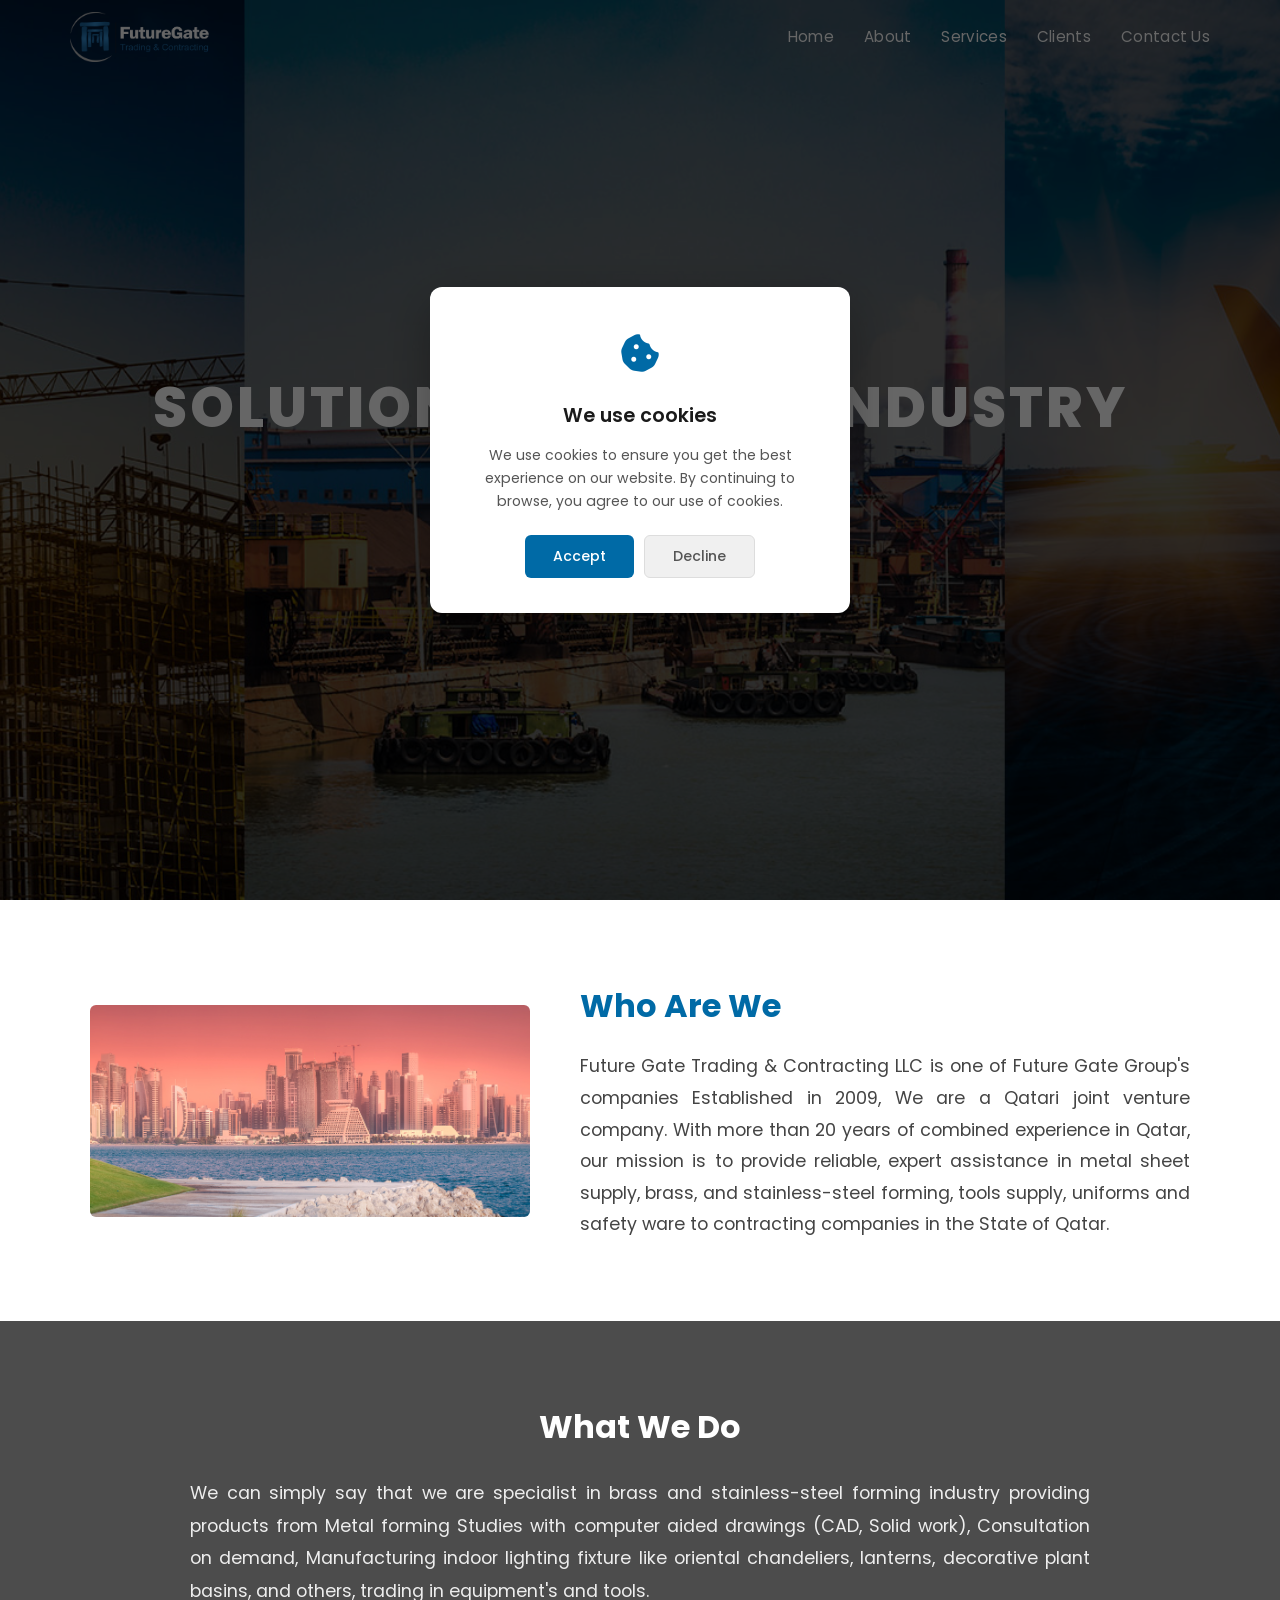
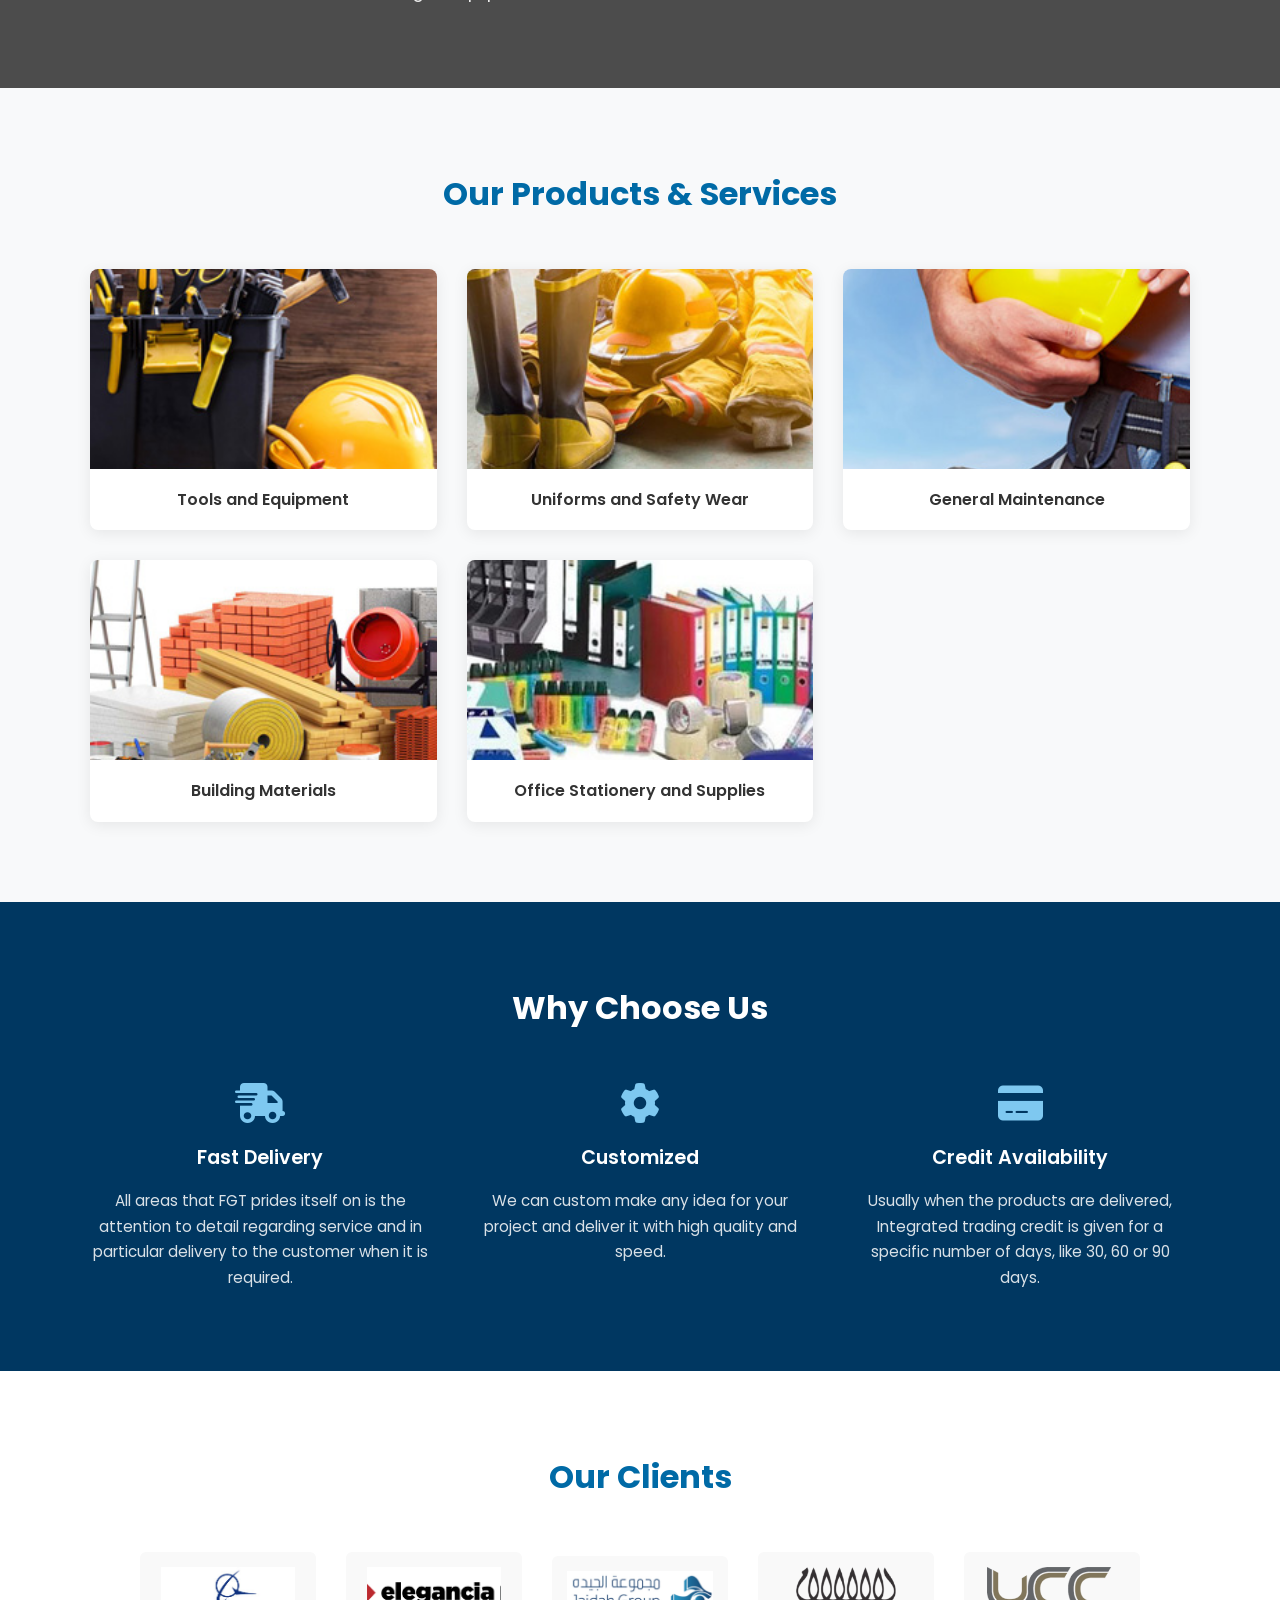
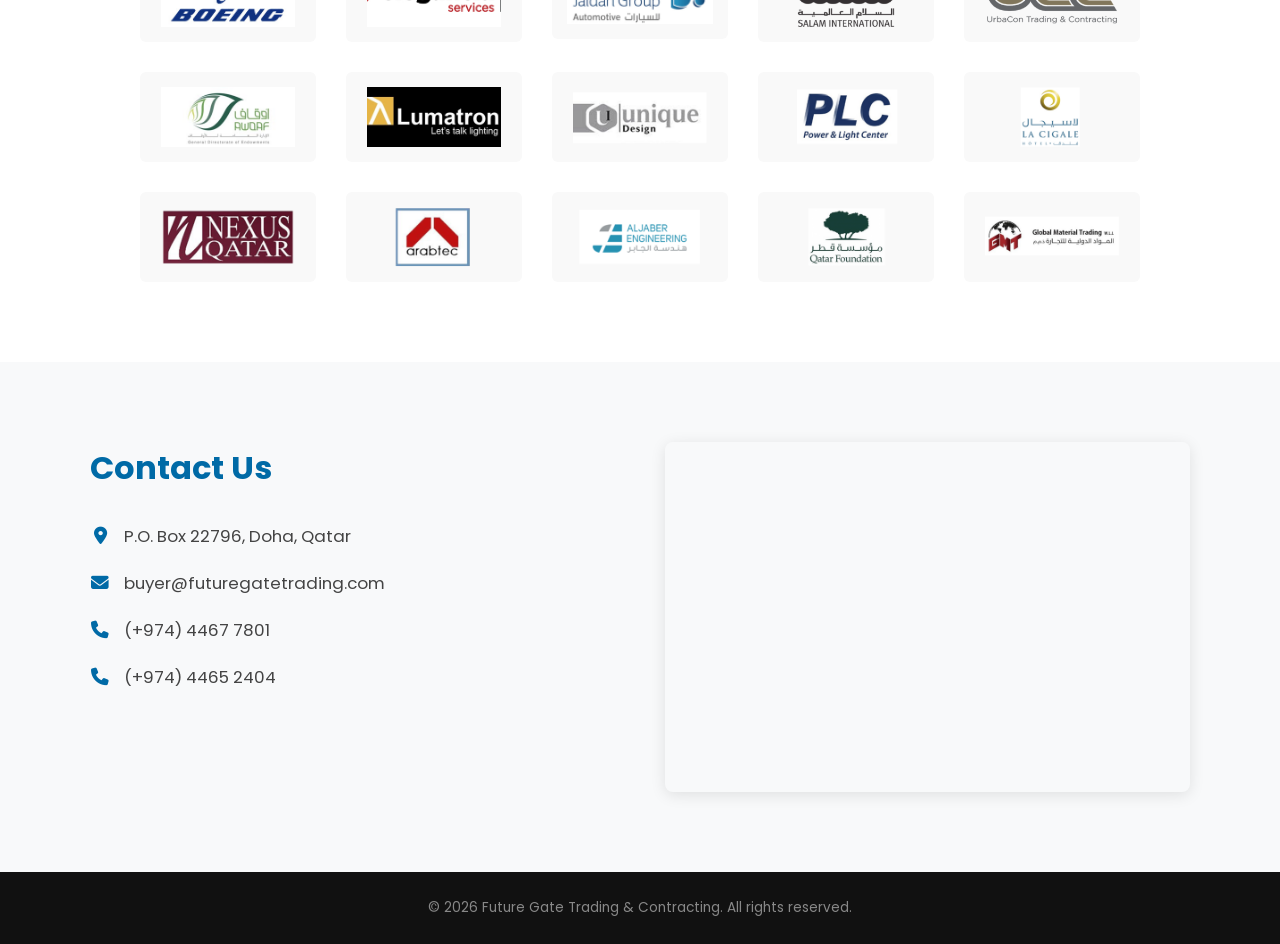
==== index.html @ c2679e34 "feat: Initial Future Gate Trading & Contracting website - Hero slider with 3 background images - Who" ====
<!DOCTYPE html>
<html lang="en">
<head>
    <meta charset="UTF-8">
    <meta name="viewport" content="width=device-width, initial-scale=1.0">
    <title>Future Gate Trading & Contracting - Solution for Every Industry</title>
    <meta name="description" content="Future Gate Trading & Contracting LLC - Metal sheet supply, brass and stainless-steel forming, tools, uniforms and safety equipment in Qatar.">
    <link rel="icon" type="image/png" href="images/FGT-2024-Vector-white.png">
    <link rel="preconnect" href="https://fonts.googleapis.com">
    <link rel="preconnect" href="https://fonts.gstatic.com" crossorigin>
    <link href="https://fonts.googleapis.com/css2?family=Poppins:wght@300;400;500;600;700;800&display=swap" rel="stylesheet">
    <link rel="stylesheet" href="https://cdnjs.cloudflare.com/ajax/libs/font-awesome/6.5.1/css/all.min.css">
    <link rel="stylesheet" href="styles.css">
</head>
<body>

    <!-- Navigation -->
    <nav class="navbar" id="navbar">
        <div class="nav-container">
            <a href="#" class="nav-logo">
                <img src="images/FGT-2024-Vector-white.png" alt="Future Gate Trading">
            </a>
            <button class="nav-toggle" id="navToggle" aria-label="Toggle navigation">
                <span></span>
                <span></span>
                <span></span>
            </button>
            <ul class="nav-menu" id="navMenu">
                <li><a href="#home">Home</a></li>
                <li><a href="#about">About</a></li>
                <li><a href="#services">Services</a></li>
                <li><a href="#clients">Clients</a></li>
                <li><a href="#contact">Contact Us</a></li>
            </ul>
        </div>
    </nav>

    <!-- Hero Slider -->
    <section class="hero" id="home">
        <div class="hero-slider">
            <div class="hero-slide active" style="background-image: url('images/1.jpg')"></div>
            <div class="hero-slide" style="background-image: url('images/2.jpg')"></div>
            <div class="hero-slide" style="background-image: url('images/3.jpg')"></div>
        </div>
        <div class="hero-overlay"></div>
        <div class="hero-content">
            <h1>SOLUTION FOR EVERY INDUSTRY</h1>
            <a href="#contact" class="hero-btn">Supplier Registration</a>
        </div>
    </section>

    <!-- Who Are We -->
    <section class="about" id="about">
        <div class="about-container">
            <div class="about-image">
                <img src="images/image-20.png" alt="Future Gate Trading">
            </div>
            <div class="about-text">
                <h2>Who Are We</h2>
                <p>Future Gate Trading &amp; Contracting LLC is one of Future Gate Group's companies Established in 2009, We are a Qatari joint venture company. With more than 20 years of combined experience in Qatar, our mission is to provide reliable, expert assistance in metal sheet supply, brass, and stainless-steel forming, tools supply, uniforms and safety ware to contracting companies in the State of Qatar.</p>
            </div>
        </div>
    </section>

    <!-- What We Do -->
    <section class="whatwedo">
        <div class="whatwedo-overlay"></div>
        <div class="whatwedo-content">
            <h2>What We Do</h2>
            <p>We can simply say that we are specialist in brass and stainless-steel forming industry providing products from Metal forming Studies with computer aided drawings (CAD, Solid work), Consultation on demand, Manufacturing indoor lighting fixture like oriental chandeliers, lanterns, decorative plant basins, and others, trading in equipment's and tools.</p>
        </div>
    </section>

    <!-- Services -->
    <section class="services" id="services">
        <h2 class="section-title">Our Products &amp; Services</h2>
        <div class="services-grid">
            <div class="service-card">
                <div class="service-img">
                    <img src="images/Construction-Tools.jpg" alt="Tools and Equipment">
                </div>
                <h3>Tools and Equipment</h3>
            </div>
            <div class="service-card">
                <div class="service-img">
                    <img src="images/uniforms-and-safety.jpg" alt="Uniforms and Safety Wear">
                </div>
                <h3>Uniforms and Safety Wear</h3>
            </div>
            <div class="service-card">
                <div class="service-img">
                    <img src="images/general-maintenance.jpg" alt="General Maintenance">
                </div>
                <h3>General Maintenance</h3>
            </div>
            <div class="service-card">
                <div class="service-img">
                    <img src="images/construction-materials.jpg" alt="Building Materials">
                </div>
                <h3>Building Materials</h3>
            </div>
            <div class="service-card">
                <div class="service-img">
                    <img src="images/office-stationery-items.jpg" alt="Office Stationery and Supplies">
                </div>
                <h3>Office Stationery and Supplies</h3>
            </div>
        </div>
    </section>

    <!-- Why Choose Us -->
    <section class="whychoose">
        <div class="whychoose-overlay"></div>
        <div class="whychoose-content">
            <h2>Why Choose Us</h2>
            <div class="whychoose-grid">
                <div class="whychoose-item">
                    <i class="fa-solid fa-truck-fast"></i>
                    <h3>Fast Delivery</h3>
                    <p>All areas that FGT prides itself on is the attention to detail regarding service and in particular delivery to the customer when it is required.</p>
                </div>
                <div class="whychoose-item">
                    <i class="fa-solid fa-gear"></i>
                    <h3>Customized</h3>
                    <p>We can custom make any idea for your project and deliver it with high quality and speed.</p>
                </div>
                <div class="whychoose-item">
                    <i class="fa-solid fa-credit-card"></i>
                    <h3>Credit Availability</h3>
                    <p>Usually when the products are delivered, Integrated trading credit is given for a specific number of days, like 30, 60 or 90 days.</p>
                </div>
            </div>
        </div>
    </section>

    <!-- Clients -->
    <section class="clients" id="clients">
        <h2 class="section-title">Our Clients</h2>
        <div class="clients-grid">
            <div class="client-logo"><img src="images/boeinglogof.jpg" alt="Boeing"></div>
            <div class="client-logo"><img src="images/image-16.png" alt="Client"></div>
            <div class="client-logo"><img src="images/image-17-300x110.png" alt="Client"></div>
            <div class="client-logo"><img src="images/image-19-e1666689209390.png" alt="Client"></div>
            <div class="client-logo"><img src="images/image-15-e1666689225768.png" alt="Client"></div>
            <div class="client-logo"><img src="images/awqaflogo.jpg" alt="Awqaf"></div>
            <div class="client-logo"><img src="images/lumatronlogo.jpg" alt="Lumatron"></div>
            <div class="client-logo"><img src="images/uniquelogo.png" alt="Unique"></div>
            <div class="client-logo"><img src="images/plclogo.png" alt="PLC"></div>
            <div class="client-logo"><img src="images/lacigallelogo.png" alt="La Cigalle"></div>
            <div class="client-logo"><img src="images/nexuslogo.png" alt="Nexus"></div>
            <div class="client-logo"><img src="images/arabteclogo.png" alt="Arabtec"></div>
            <div class="client-logo"><img src="images/aljaberlogo.png" alt="AlJaber"></div>
            <div class="client-logo"><img src="images/qflogo.png" alt="Qatar Foundation"></div>
            <div class="client-logo"><img src="images/globallogo.png" alt="Global"></div>
        </div>
    </section>

    <!-- Contact -->
    <section class="contact" id="contact">
        <div class="contact-container">
            <div class="contact-info">
                <h2>Contact Us</h2>
                <div class="contact-item">
                    <i class="fa-solid fa-location-dot"></i>
                    <p>P.O. Box 22796, Doha, Qatar</p>
                </div>
                <div class="contact-item">
                    <i class="fa-solid fa-envelope"></i>
                    <p>buyer@futuregatetrading.com</p>
                </div>
                <div class="contact-item">
                    <i class="fa-solid fa-phone"></i>
                    <p>(+974) 4467 7801</p>
                </div>
                <div class="contact-item">
                    <i class="fa-solid fa-phone"></i>
                    <p>(+974) 4465 2404</p>
                </div>
            </div>
            <div class="contact-map">
                <iframe src="https://www.google.com/maps/embed?pb=!1m18!1m12!1m3!1d3606.5!2d51.43!3d25.29!2m3!1f0!2f0!3f0!3m2!1i1024!2i768!4f13.1!3m3!1m2!1s0x0%3A0x0!2zMjXCsDE3JzI0LjAiTiA1McKwMjUnNDguMCJF!5e0!3m2!1sen!2sqa!4v1" width="100%" height="350" style="border:0;" allowfullscreen="" loading="lazy" referrerpolicy="no-referrer-when-downgrade"></iframe>
            </div>
        </div>
    </section>

    <!-- Footer -->
    <footer class="footer">
        <p>&copy; 2026 Future Gate Trading &amp; Contracting. All rights reserved.</p>
    </footer>

    <!-- Cookie Popup -->
    <div class="cookie-overlay" id="cookieOverlay">
        <div class="cookie-popup">
            <div class="cookie-icon"><i class="fa-solid fa-cookie-bite"></i></div>
            <h3>We use cookies</h3>
            <p>We use cookies to ensure you get the best experience on our website. By continuing to browse, you agree to our use of cookies.</p>
            <div class="cookie-buttons">
                <button class="cookie-btn accept" id="cookieAccept">Accept</button>
                <button class="cookie-btn decline" id="cookieDecline">Decline</button>
            </div>
        </div>
    </div>

    <script src="script.js"></script>
</body>
</html>
---- styles.css ----
/* =============================================
   Future Gate Trading - Stylesheet
   ============================================= */

*,
*::before,
*::after {
    margin: 0;
    padding: 0;
    box-sizing: border-box;
}

html {
    scroll-behavior: smooth;
}

body {
    font-family: 'Poppins', sans-serif;
    color: #333;
    line-height: 1.6;
    background: #fff;
}

a {
    text-decoration: none;
    color: inherit;
}

img {
    max-width: 100%;
    height: auto;
    display: block;
}

/* =============================================
   Navigation
   ============================================= */
.navbar {
    position: fixed;
    top: 0;
    left: 0;
    width: 100%;
    z-index: 1000;
    background: transparent;
    transition: background 0.3s ease, box-shadow 0.3s ease;
}

.navbar.scrolled {
    background: rgba(0, 50, 90, 0.95);
    box-shadow: 0 2px 15px rgba(0, 0, 0, 0.3);
}

.nav-container {
    max-width: 1200px;
    margin: 0 auto;
    padding: 12px 30px;
    display: flex;
    align-items: center;
    justify-content: space-between;
}

.nav-logo img {
    height: 50px;
    width: auto;
}

.nav-menu {
    display: flex;
    list-style: none;
    gap: 30px;
}

.nav-menu a {
    color: #fff;
    font-weight: 400;
    font-size: 0.95rem;
    letter-spacing: 0.3px;
    transition: color 0.3s;
}

.nav-menu a:hover {
    color: #7ec8f0;
}

.nav-toggle {
    display: none;
    flex-direction: column;
    gap: 5px;
    background: none;
    border: none;
    cursor: pointer;
    padding: 5px;
}

.nav-toggle span {
    width: 25px;
    height: 2px;
    background: #fff;
    transition: all 0.3s;
}

/* =============================================
   Hero Slider
   ============================================= */
.hero {
    position: relative;
    height: 100vh;
    display: flex;
    align-items: center;
    justify-content: center;
    overflow: hidden;
}

.hero-slider {
    position: absolute;
    inset: 0;
    z-index: 0;
}

.hero-slide {
    position: absolute;
    inset: 0;
    background-size: cover;
    background-position: center;
    opacity: 0;
    transition: opacity 1s ease-in-out;
}

.hero-slide.active {
    opacity: 1;
}

.hero-overlay {
    position: absolute;
    inset: 0;
    background: rgba(0, 0, 0, 0.55);
    z-index: 1;
}

.hero-content {
    position: relative;
    z-index: 2;
    text-align: center;
}

.hero-content h1 {
    color: #fff;
    font-size: 3.5rem;
    font-weight: 800;
    letter-spacing: 3px;
    margin-bottom: 30px;
    text-transform: uppercase;
}

.hero-btn {
    display: inline-block;
    padding: 14px 40px;
    background: #006AA6;
    color: #fff;
    font-size: 1rem;
    font-weight: 500;
    border-radius: 4px;
    letter-spacing: 0.5px;
    transition: background 0.3s;
}

.hero-btn:hover {
    background: #005080;
}

/* =============================================
   About / Who Are We
   ============================================= */
.about {
    padding: 80px 30px;
    background: #fff;
}

.about-container {
    max-width: 1100px;
    margin: 0 auto;
    display: flex;
    align-items: center;
    gap: 50px;
}

.about-image {
    flex: 0 0 40%;
    max-width: 40%;
}

.about-image img {
    width: 100%;
    border-radius: 6px;
}

.about-text {
    flex: 1;
}

.about-text h2 {
    font-size: 2rem;
    font-weight: 700;
    color: #006AA6;
    margin-bottom: 20px;
}

.about-text p {
    font-size: 1.1rem;
    color: #444;
    line-height: 1.8;
    text-align: justify;
}

/* =============================================
   What We Do
   ============================================= */
.whatwedo {
    position: relative;
    padding: 80px 30px;
    background: url('images/cropped-1-1024x301.jpg') center center / cover no-repeat fixed;
}

.whatwedo-overlay {
    position: absolute;
    inset: 0;
    background: rgba(0, 0, 0, 0.7);
}

.whatwedo-content {
    position: relative;
    z-index: 2;
    max-width: 900px;
    margin: 0 auto;
    text-align: center;
}

.whatwedo-content h2 {
    color: #fff;
    font-size: 2rem;
    font-weight: 700;
    margin-bottom: 25px;
}

.whatwedo-content p {
    color: rgba(255, 255, 255, 0.9);
    font-size: 1.1rem;
    line-height: 1.85;
    text-align: justify;
}

/* =============================================
   Services
   ============================================= */
.services {
    padding: 80px 30px;
    background: #f8f9fa;
}

.section-title {
    text-align: center;
    font-size: 2rem;
    font-weight: 700;
    color: #006AA6;
    margin-bottom: 50px;
}

.services-grid {
    max-width: 1100px;
    margin: 0 auto;
    display: grid;
    grid-template-columns: repeat(3, 1fr);
    gap: 30px;
}

.service-card {
    background: #fff;
    border-radius: 8px;
    overflow: hidden;
    box-shadow: 0 3px 15px rgba(0, 0, 0, 0.08);
    transition: transform 0.3s, box-shadow 0.3s;
}

.service-card:hover {
    transform: translateY(-5px);
    box-shadow: 0 8px 30px rgba(0, 0, 0, 0.15);
}

.service-img {
    height: 200px;
    overflow: hidden;
}

.service-img img {
    width: 100%;
    height: 100%;
    object-fit: cover;
    transition: transform 0.4s;
}

.service-card:hover .service-img img {
    transform: scale(1.05);
}

.service-card h3 {
    padding: 18px 20px;
    font-size: 1rem;
    font-weight: 600;
    color: #333;
    text-align: center;
}

/* Last 2 cards centered */
.services-grid .service-card:nth-child(4) {
    grid-column: 1 / 2;
    justify-self: end;
    width: 100%;
}

.services-grid .service-card:nth-child(5) {
    grid-column: 2 / 3;
    width: 100%;
}

/* =============================================
   Why Choose Us
   ============================================= */
.whychoose {
    position: relative;
    padding: 80px 30px;
    background: #006AA6;
}

.whychoose-overlay {
    position: absolute;
    inset: 0;
    background: rgba(0, 50, 90, 0.9);
}

.whychoose-content {
    position: relative;
    z-index: 2;
    max-width: 1100px;
    margin: 0 auto;
}

.whychoose-content h2 {
    text-align: center;
    color: #fff;
    font-size: 2rem;
    font-weight: 700;
    margin-bottom: 50px;
}

.whychoose-grid {
    display: grid;
    grid-template-columns: repeat(3, 1fr);
    gap: 40px;
}

.whychoose-item {
    text-align: center;
    color: #fff;
}

.whychoose-item i {
    font-size: 2.5rem;
    margin-bottom: 20px;
    color: #7ec8f0;
}

.whychoose-item h3 {
    font-size: 1.2rem;
    font-weight: 600;
    margin-bottom: 14px;
}

.whychoose-item p {
    font-size: 0.95rem;
    color: rgba(255, 255, 255, 0.85);
    line-height: 1.7;
}

/* =============================================
   Clients
   ============================================= */
.clients {
    padding: 80px 30px;
    background: #fff;
}

.clients-grid {
    max-width: 1000px;
    margin: 0 auto;
    display: grid;
    grid-template-columns: repeat(5, 1fr);
    gap: 30px;
    align-items: center;
}

.client-logo {
    display: flex;
    align-items: center;
    justify-content: center;
    padding: 15px;
    background: #f9f9f9;
    border-radius: 6px;
    transition: box-shadow 0.3s;
}

.client-logo:hover {
    box-shadow: 0 3px 15px rgba(0, 0, 0, 0.1);
}

.client-logo img {
    max-height: 60px;
    width: auto;
    object-fit: contain;
    filter: grayscale(30%);
    transition: filter 0.3s;
}

.client-logo:hover img {
    filter: grayscale(0%);
}

/* =============================================
   Contact
   ============================================= */
.contact {
    padding: 80px 30px;
    background: #f8f9fa;
}

.contact-container {
    max-width: 1100px;
    margin: 0 auto;
    display: grid;
    grid-template-columns: 1fr 1fr;
    gap: 50px;
    align-items: start;
}

.contact-info h2 {
    font-size: 2rem;
    font-weight: 700;
    color: #006AA6;
    margin-bottom: 30px;
}

.contact-item {
    display: flex;
    align-items: flex-start;
    gap: 14px;
    margin-bottom: 20px;
}

.contact-item i {
    color: #006AA6;
    font-size: 1.1rem;
    margin-top: 4px;
    width: 20px;
    text-align: center;
}

.contact-item p {
    font-size: 1.05rem;
    color: #444;
}

.contact-map {
    border-radius: 8px;
    overflow: hidden;
    box-shadow: 0 3px 15px rgba(0, 0, 0, 0.1);
}

.contact-map iframe {
    display: block;
}

/* =============================================
   Footer
   ============================================= */
.footer {
    background: #111;
    padding: 25px 30px;
    text-align: center;
}

.footer p {
    color: #888;
    font-size: 0.85rem;
}

/* =============================================
   Cookie Popup
   ============================================= */
.cookie-overlay {
    position: fixed;
    inset: 0;
    background: rgba(0, 0, 0, 0.6);
    z-index: 9999;
    display: flex;
    align-items: center;
    justify-content: center;
    padding: 20px;
}

.cookie-popup {
    background: #fff;
    border-radius: 12px;
    padding: 35px 30px;
    max-width: 420px;
    width: 100%;
    text-align: center;
    box-shadow: 0 15px 50px rgba(0, 0, 0, 0.3);
}

.cookie-icon {
    font-size: 2.5rem;
    color: #006AA6;
    margin-bottom: 15px;
}

.cookie-popup h3 {
    font-size: 1.2rem;
    font-weight: 600;
    color: #1a1a1a;
    margin-bottom: 12px;
}

.cookie-popup p {
    font-size: 0.88rem;
    color: #555;
    line-height: 1.65;
    margin-bottom: 22px;
}

.cookie-buttons {
    display: flex;
    gap: 10px;
    justify-content: center;
}

.cookie-btn {
    padding: 10px 28px;
    border: none;
    border-radius: 6px;
    font-family: 'Poppins', sans-serif;
    font-size: 0.88rem;
    font-weight: 500;
    cursor: pointer;
    transition: background 0.3s;
}

.cookie-btn.accept {
    background: #006AA6;
    color: #fff;
}

.cookie-btn.accept:hover {
    background: #005080;
}

.cookie-btn.decline {
    background: #f0f0f0;
    color: #555;
    border: 1px solid #ddd;
}

.cookie-btn.decline:hover {
    background: #e0e0e0;
}

/* =============================================
   Animations
   ============================================= */
@keyframes fadeInUp {
    from { opacity: 0; transform: translateY(30px); }
    to { opacity: 1; transform: translateY(0); }
}

.hero-content h1,
.hero-content .hero-btn {
    animation: fadeInUp 1s ease;
}

/* =============================================
   Responsive
   ============================================= */
@media (max-width: 1024px) {
    .services-grid {
        grid-template-columns: repeat(2, 1fr);
    }

    .services-grid .service-card:nth-child(4),
    .services-grid .service-card:nth-child(5) {
        grid-column: auto;
        justify-self: auto;
    }

    .clients-grid {
        grid-template-columns: repeat(4, 1fr);
    }
}

@media (max-width: 768px) {
    .nav-toggle {
        display: flex;
    }

    .nav-menu {
        display: none;
        position: absolute;
        top: 100%;
        left: 0;
        width: 100%;
        flex-direction: column;
        background: rgba(0, 50, 90, 0.95);
        padding: 20px 30px;
        gap: 12px;
    }

    .nav-menu.active {
        display: flex;
    }

    .hero-content h1 {
        font-size: 2rem;
    }

    .about-container {
        flex-direction: column;
    }

    .about-image {
        flex: none;
        max-width: 80%;
        margin: 0 auto;
    }

    .services-grid {
        grid-template-columns: 1fr;
    }

    .whychoose-grid {
        grid-template-columns: 1fr;
        gap: 30px;
    }

    .clients-grid {
        grid-template-columns: repeat(3, 1fr);
        gap: 20px;
    }

    .contact-container {
        grid-template-columns: 1fr;
    }
}

@media (max-width: 480px) {
    .hero-content h1 {
        font-size: 1.5rem;
        letter-spacing: 1px;
    }

    .clients-grid {
        grid-template-columns: repeat(2, 1fr);
    }
}
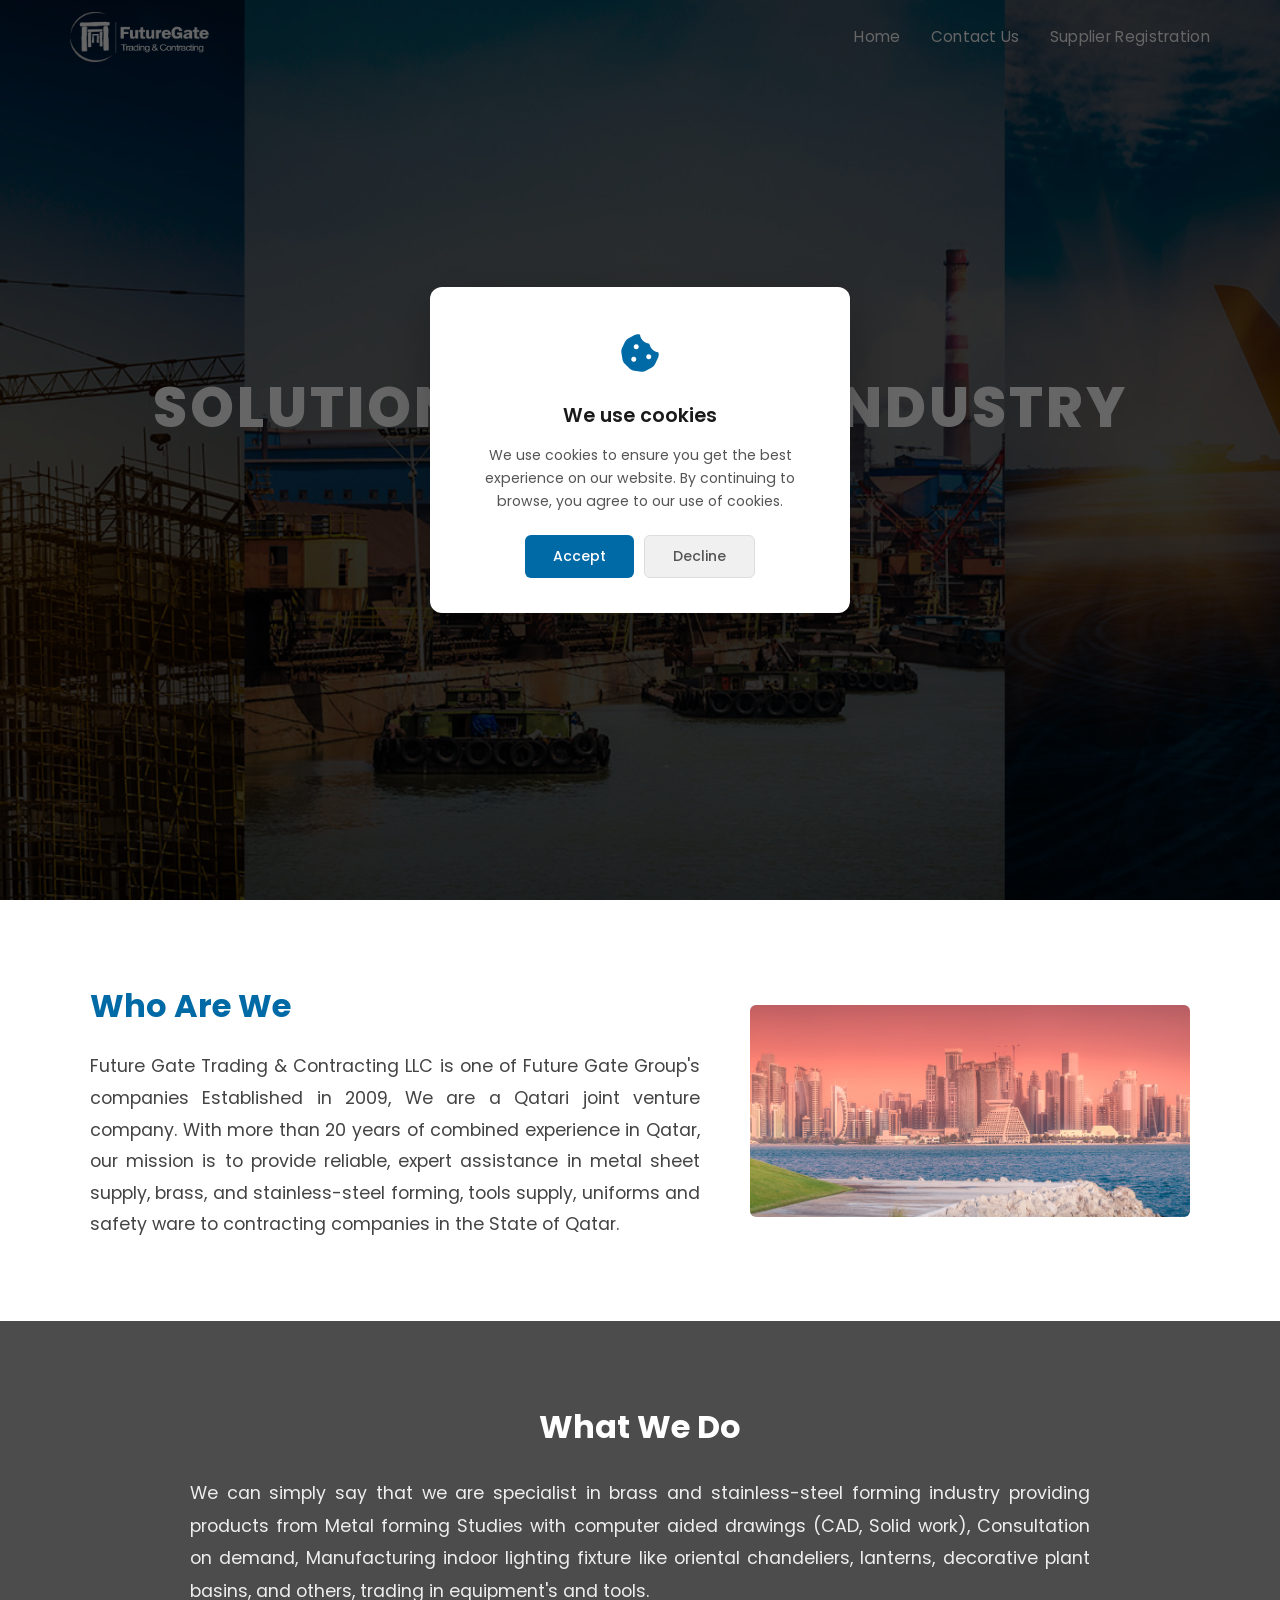
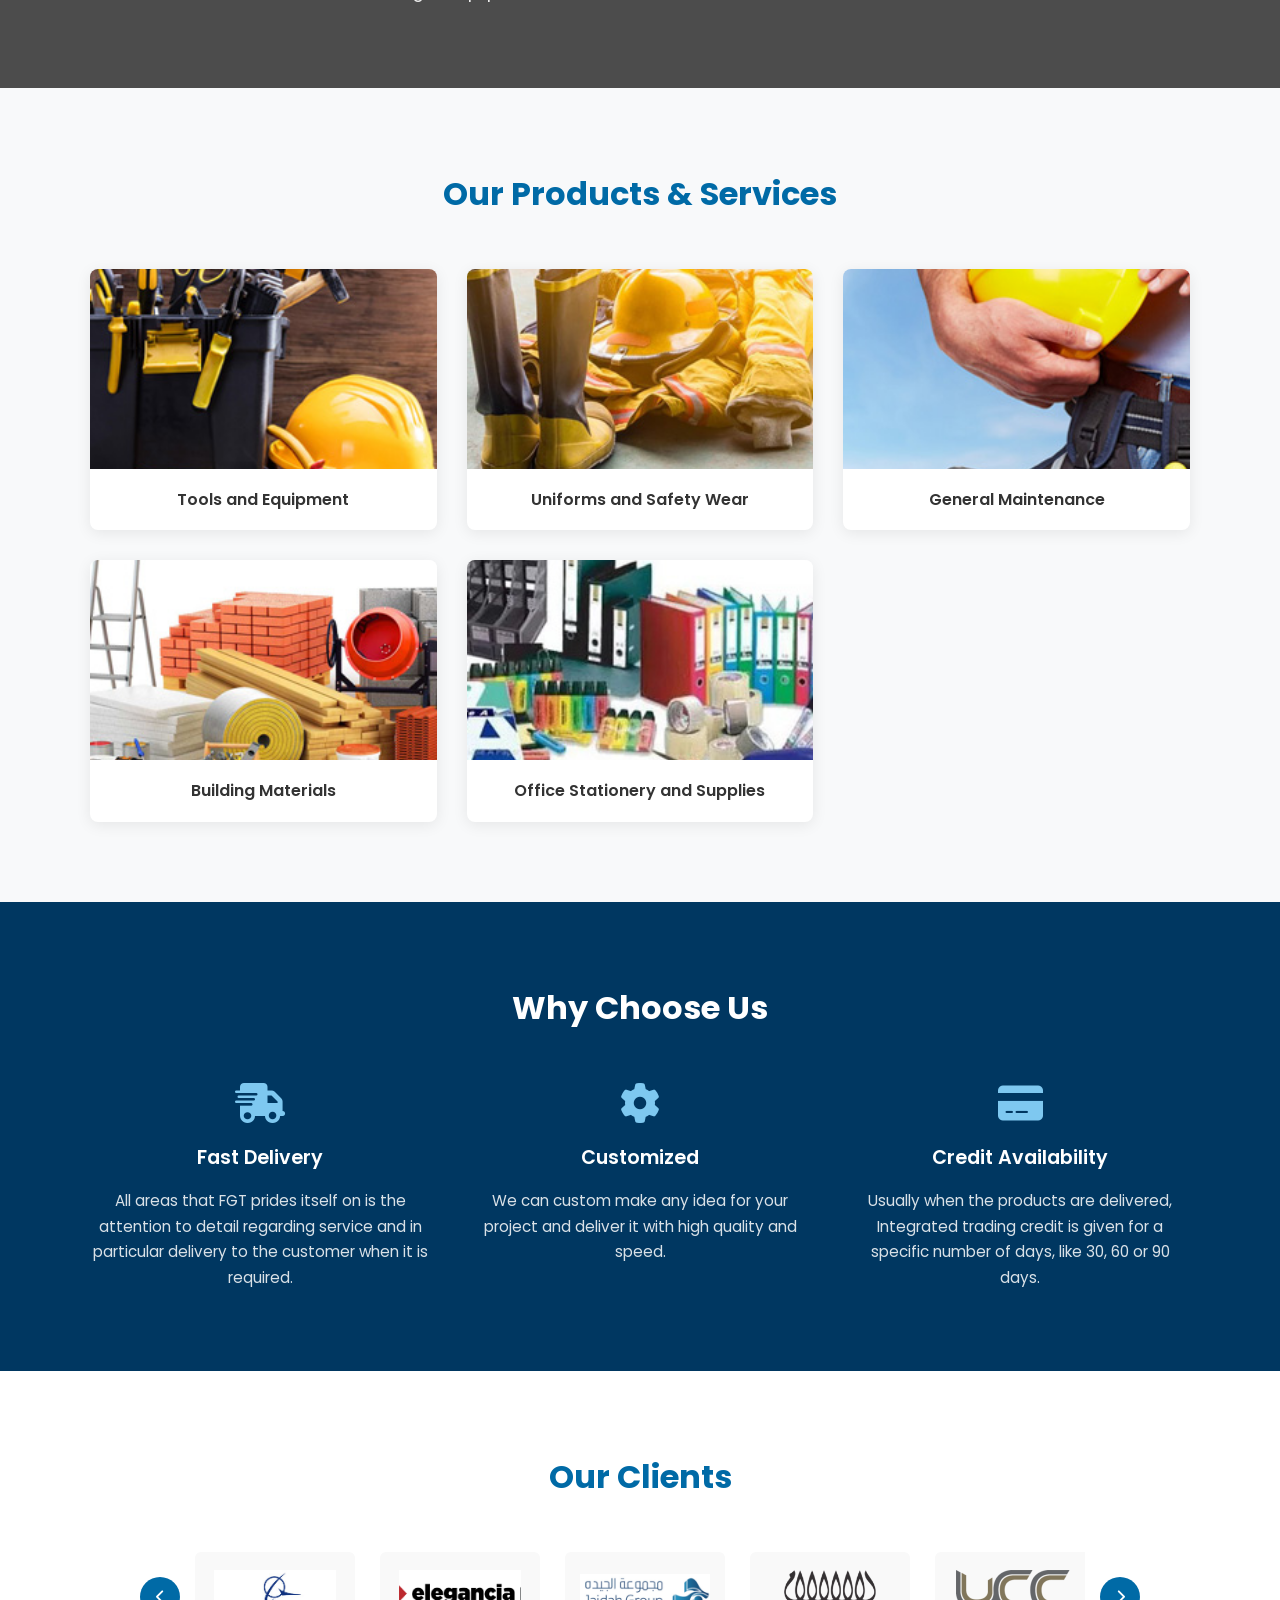
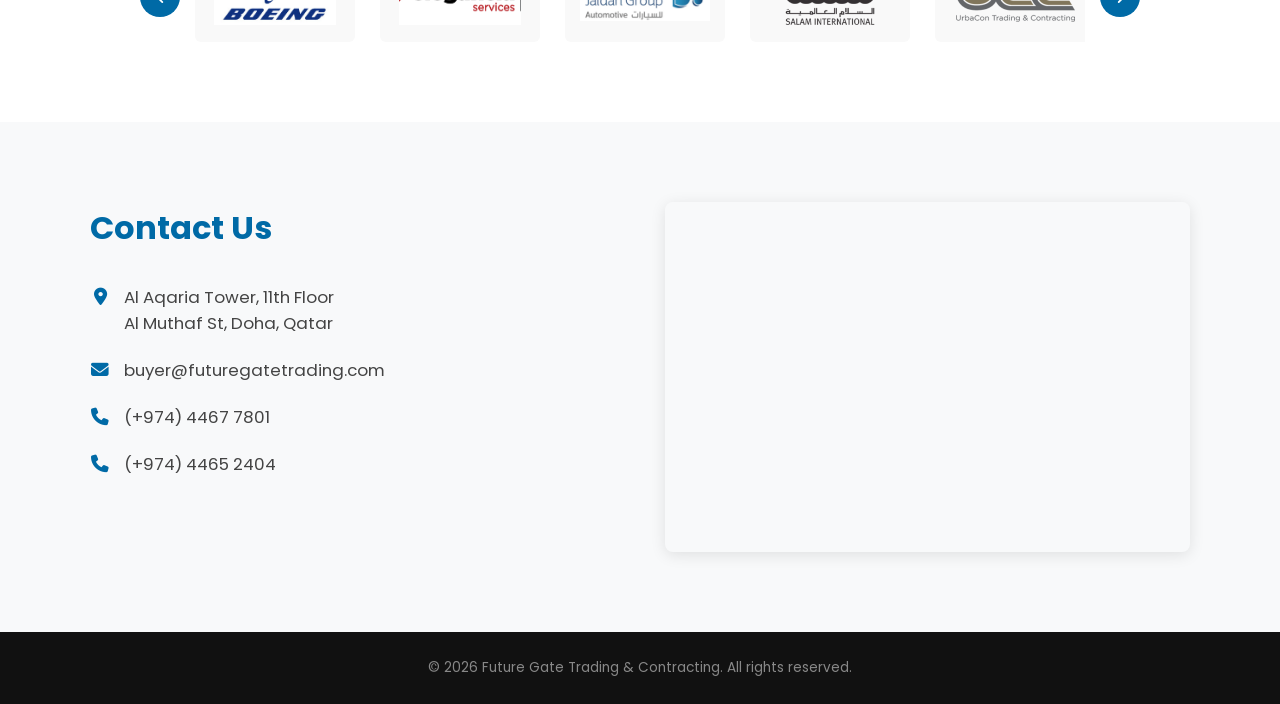
==== commit 921043ca: "feat: Add supplier registration form and fix layout - Multi-step supplier registration form (6 pages" ====
--- a/index.html
+++ b/index.html
@@ -27,10 +27,8 @@
             </button>
             <ul class="nav-menu" id="navMenu">
                 <li><a href="#home">Home</a></li>
-                <li><a href="#about">About</a></li>
-                <li><a href="#services">Services</a></li>
-                <li><a href="#clients">Clients</a></li>
                 <li><a href="#contact">Contact Us</a></li>
+                <li><a href="supplier-registration-form.html">Supplier Registration</a></li>
             </ul>
         </div>
     </nav>
@@ -45,19 +43,19 @@
         <div class="hero-overlay"></div>
         <div class="hero-content">
             <h1>SOLUTION FOR EVERY INDUSTRY</h1>
-            <a href="#contact" class="hero-btn">Supplier Registration</a>
+            <a href="supplier-registration-form.html" class="hero-btn">Supplier Registration</a>
         </div>
     </section>
 
     <!-- Who Are We -->
     <section class="about" id="about">
         <div class="about-container">
-            <div class="about-image">
-                <img src="images/image-20.png" alt="Future Gate Trading">
-            </div>
             <div class="about-text">
                 <h2>Who Are We</h2>
                 <p>Future Gate Trading &amp; Contracting LLC is one of Future Gate Group's companies Established in 2009, We are a Qatari joint venture company. With more than 20 years of combined experience in Qatar, our mission is to provide reliable, expert assistance in metal sheet supply, brass, and stainless-steel forming, tools supply, uniforms and safety ware to contracting companies in the State of Qatar.</p>
+            </div>
+            <div class="about-image">
+                <img src="images/image-20.png" alt="Future Gate Trading">
             </div>
         </div>
     </section>
@@ -136,22 +134,28 @@
     <!-- Clients -->
     <section class="clients" id="clients">
         <h2 class="section-title">Our Clients</h2>
-        <div class="clients-grid">
-            <div class="client-logo"><img src="images/boeinglogof.jpg" alt="Boeing"></div>
-            <div class="client-logo"><img src="images/image-16.png" alt="Client"></div>
-            <div class="client-logo"><img src="images/image-17-300x110.png" alt="Client"></div>
-            <div class="client-logo"><img src="images/image-19-e1666689209390.png" alt="Client"></div>
-            <div class="client-logo"><img src="images/image-15-e1666689225768.png" alt="Client"></div>
-            <div class="client-logo"><img src="images/awqaflogo.jpg" alt="Awqaf"></div>
-            <div class="client-logo"><img src="images/lumatronlogo.jpg" alt="Lumatron"></div>
-            <div class="client-logo"><img src="images/uniquelogo.png" alt="Unique"></div>
-            <div class="client-logo"><img src="images/plclogo.png" alt="PLC"></div>
-            <div class="client-logo"><img src="images/lacigallelogo.png" alt="La Cigalle"></div>
-            <div class="client-logo"><img src="images/nexuslogo.png" alt="Nexus"></div>
-            <div class="client-logo"><img src="images/arabteclogo.png" alt="Arabtec"></div>
-            <div class="client-logo"><img src="images/aljaberlogo.png" alt="AlJaber"></div>
-            <div class="client-logo"><img src="images/qflogo.png" alt="Qatar Foundation"></div>
-            <div class="client-logo"><img src="images/globallogo.png" alt="Global"></div>
+        <div class="clients-slider-wrapper">
+            <button class="clients-arrow clients-prev" aria-label="Previous"><i class="fa-solid fa-chevron-left"></i></button>
+            <div class="clients-slider" id="clientsSlider">
+                <div class="clients-track" id="clientsTrack">
+                    <div class="client-logo"><img src="images/boeinglogof.jpg" alt="Boeing"></div>
+                    <div class="client-logo"><img src="images/image-16.png" alt="Client"></div>
+                    <div class="client-logo"><img src="images/image-17-300x110.png" alt="Client"></div>
+                    <div class="client-logo"><img src="images/image-19-e1666689209390.png" alt="Client"></div>
+                    <div class="client-logo"><img src="images/image-15-e1666689225768.png" alt="Client"></div>
+                    <div class="client-logo"><img src="images/awqaflogo.jpg" alt="Awqaf"></div>
+                    <div class="client-logo"><img src="images/lumatronlogo.jpg" alt="Lumatron"></div>
+                    <div class="client-logo"><img src="images/uniquelogo.png" alt="Unique"></div>
+                    <div class="client-logo"><img src="images/plclogo.png" alt="PLC"></div>
+                    <div class="client-logo"><img src="images/lacigallelogo.png" alt="La Cigalle"></div>
+                    <div class="client-logo"><img src="images/nexuslogo.png" alt="Nexus"></div>
+                    <div class="client-logo"><img src="images/arabteclogo.png" alt="Arabtec"></div>
+                    <div class="client-logo"><img src="images/aljaberlogo.png" alt="AlJaber"></div>
+                    <div class="client-logo"><img src="images/qflogo.png" alt="Qatar Foundation"></div>
+                    <div class="client-logo"><img src="images/globallogo.png" alt="Global"></div>
+                </div>
+            </div>
+            <button class="clients-arrow clients-next" aria-label="Next"><i class="fa-solid fa-chevron-right"></i></button>
         </div>
     </section>
 
@@ -162,7 +166,7 @@
                 <h2>Contact Us</h2>
                 <div class="contact-item">
                     <i class="fa-solid fa-location-dot"></i>
-                    <p>P.O. Box 22796, Doha, Qatar</p>
+                    <p>Al Aqaria Tower, 11th Floor<br>Al Muthaf St, Doha, Qatar</p>
                 </div>
                 <div class="contact-item">
                     <i class="fa-solid fa-envelope"></i>
--- a/styles.css
+++ b/styles.css
@@ -389,31 +389,40 @@
     background: #fff;
 }
 
-.clients-grid {
+.clients-slider-wrapper {
     max-width: 1000px;
     margin: 0 auto;
-    display: grid;
-    grid-template-columns: repeat(5, 1fr);
-    gap: 30px;
+    position: relative;
+    display: flex;
     align-items: center;
+    gap: 15px;
+}
+
+.clients-slider {
+    overflow: hidden;
+    flex: 1;
+}
+
+.clients-track {
+    display: flex;
+    gap: 25px;
+    transition: transform 0.5s ease;
 }
 
 .client-logo {
+    flex: 0 0 160px;
     display: flex;
     align-items: center;
     justify-content: center;
     padding: 15px;
     background: #f9f9f9;
     border-radius: 6px;
-    transition: box-shadow 0.3s;
-}
-
-.client-logo:hover {
-    box-shadow: 0 3px 15px rgba(0, 0, 0, 0.1);
+    height: 90px;
 }
 
 .client-logo img {
-    max-height: 60px;
+    max-height: 55px;
+    max-width: 130px;
     width: auto;
     object-fit: contain;
     filter: grayscale(30%);
@@ -422,6 +431,26 @@
 
 .client-logo:hover img {
     filter: grayscale(0%);
+}
+
+.clients-arrow {
+    background: #006AA6;
+    border: none;
+    color: #fff;
+    width: 40px;
+    height: 40px;
+    border-radius: 50%;
+    cursor: pointer;
+    display: flex;
+    align-items: center;
+    justify-content: center;
+    font-size: 0.9rem;
+    flex-shrink: 0;
+    transition: background 0.3s;
+}
+
+.clients-arrow:hover {
+    background: #005080;
 }
 
 /* =============================================
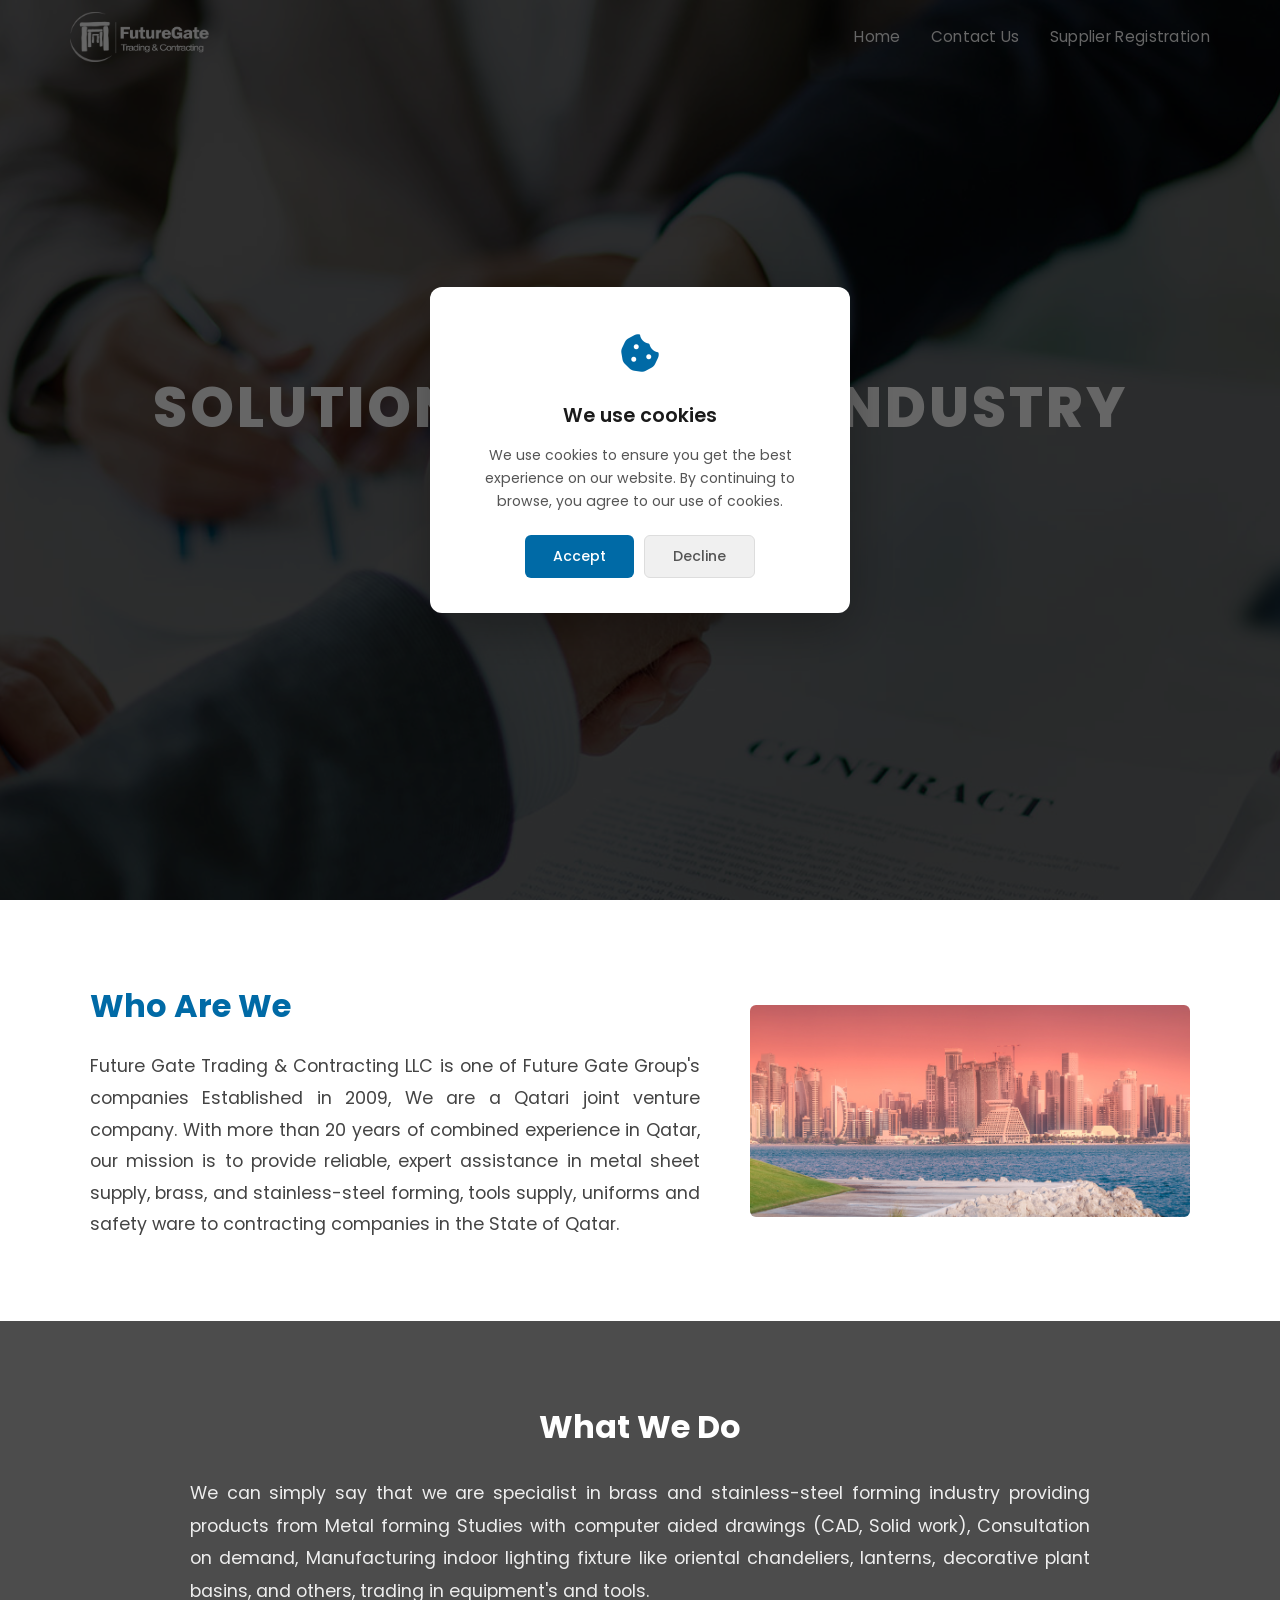
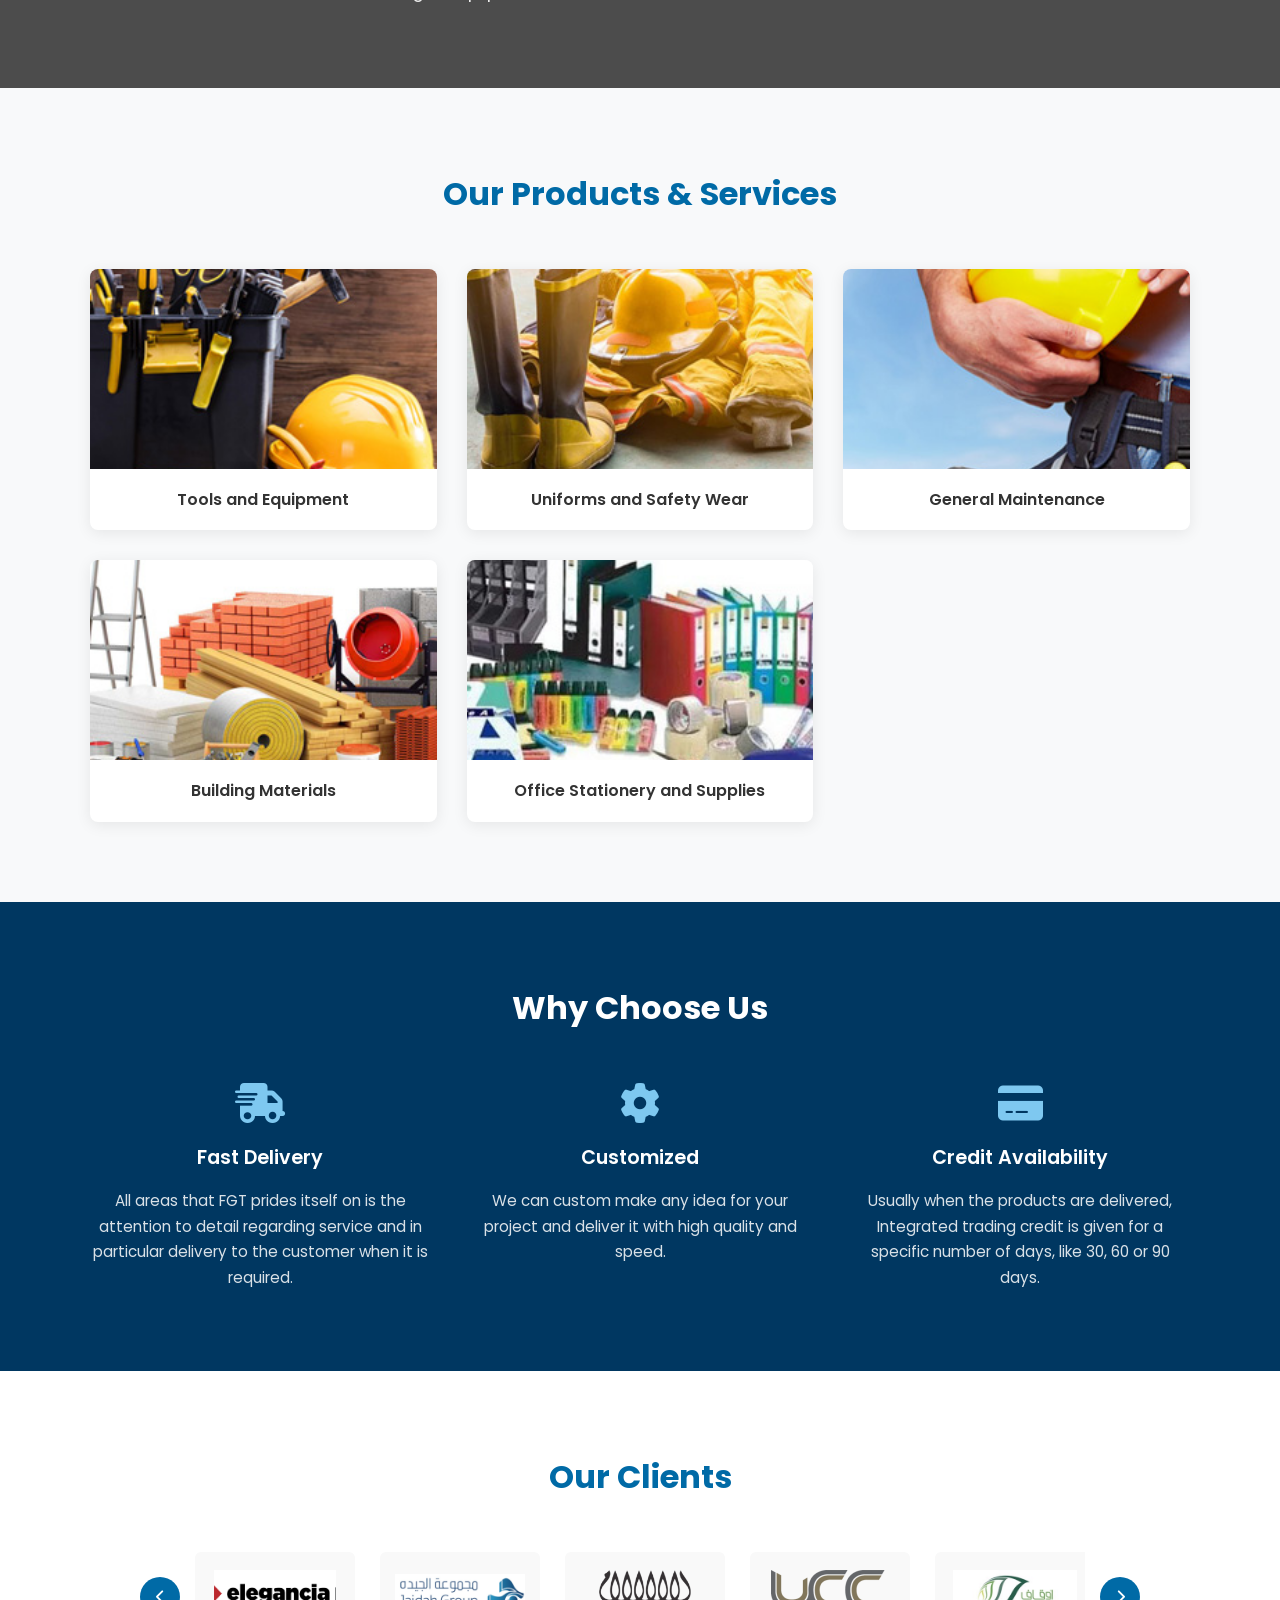
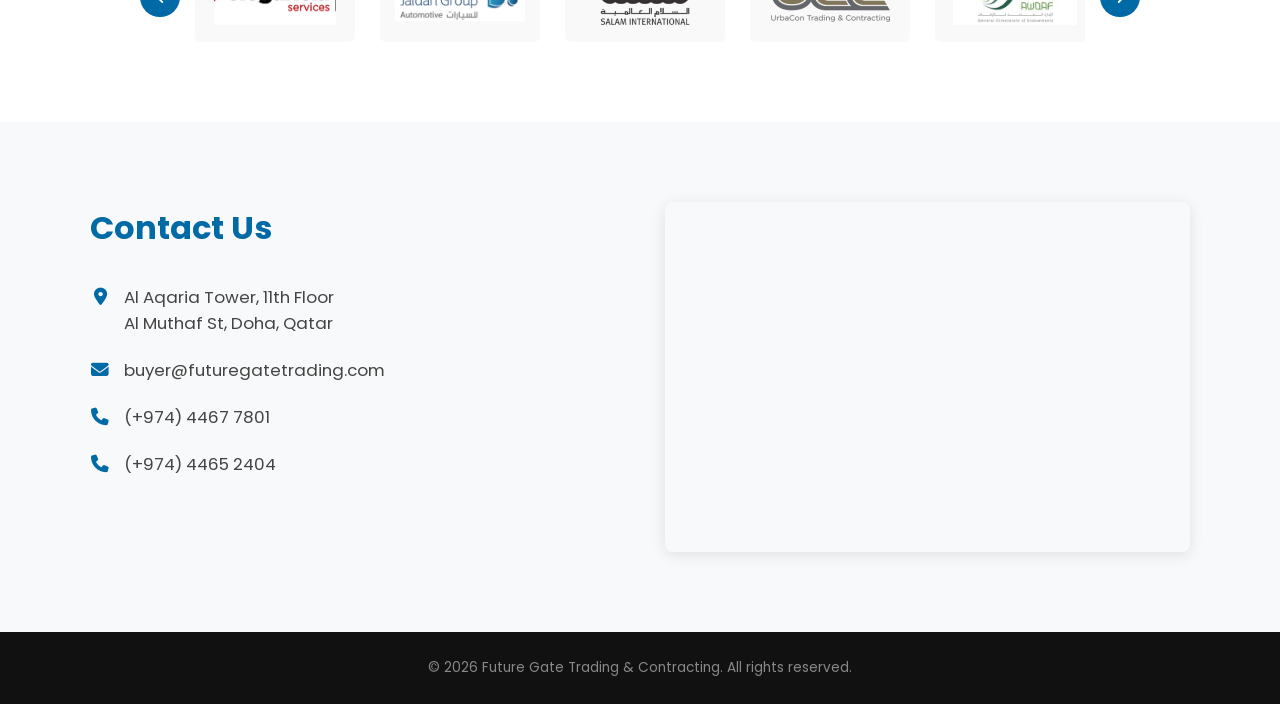
==== commit 1f62c15a: "fix: Update map to Future Gate Group location" ====
--- a/index.html
+++ b/index.html
@@ -182,7 +182,7 @@
                 </div>
             </div>
             <div class="contact-map">
-                <iframe src="https://www.google.com/maps/embed?pb=!1m18!1m12!1m3!1d3606.5!2d51.43!3d25.29!2m3!1f0!2f0!3f0!3m2!1i1024!2i768!4f13.1!3m3!1m2!1s0x0%3A0x0!2zMjXCsDE3JzI0LjAiTiA1McKwMjUnNDguMCJF!5e0!3m2!1sen!2sqa!4v1" width="100%" height="350" style="border:0;" allowfullscreen="" loading="lazy" referrerpolicy="no-referrer-when-downgrade"></iframe>
+                <iframe src="https://www.google.com/maps/embed?pb=!1m18!1m12!1m3!1d877!2d51.5390092!3d25.2869003!2m3!1f0!2f0!3f0!3m2!1i1024!2i768!4f13.1!3m3!1m2!1s0x3e45c514aeb4c7b7%3A0x5240561d4054deb5!2sFuture%20Gate%20Group!5e0!3m2!1sen!2sqa!4v1" width="100%" height="350" style="border:0;" allowfullscreen="" loading="lazy" referrerpolicy="no-referrer-when-downgrade"></iframe>
             </div>
         </div>
     </section>
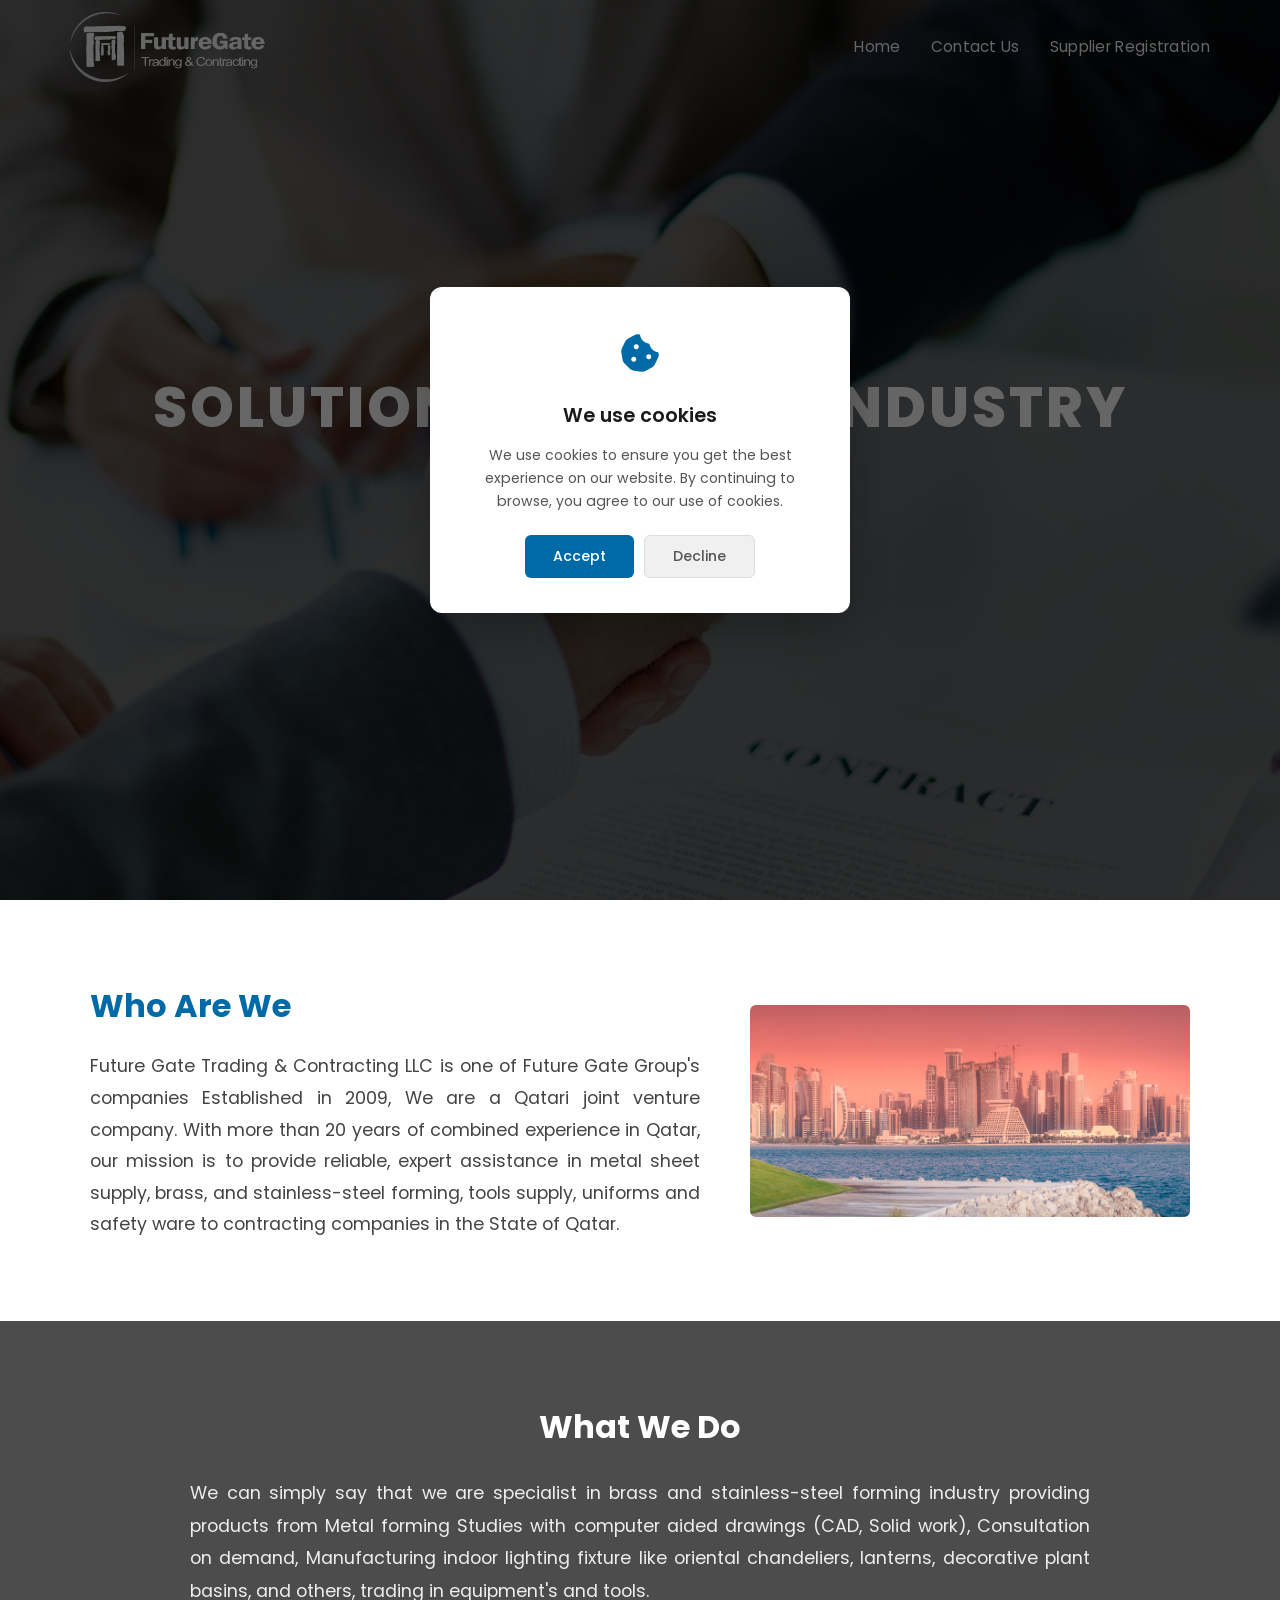
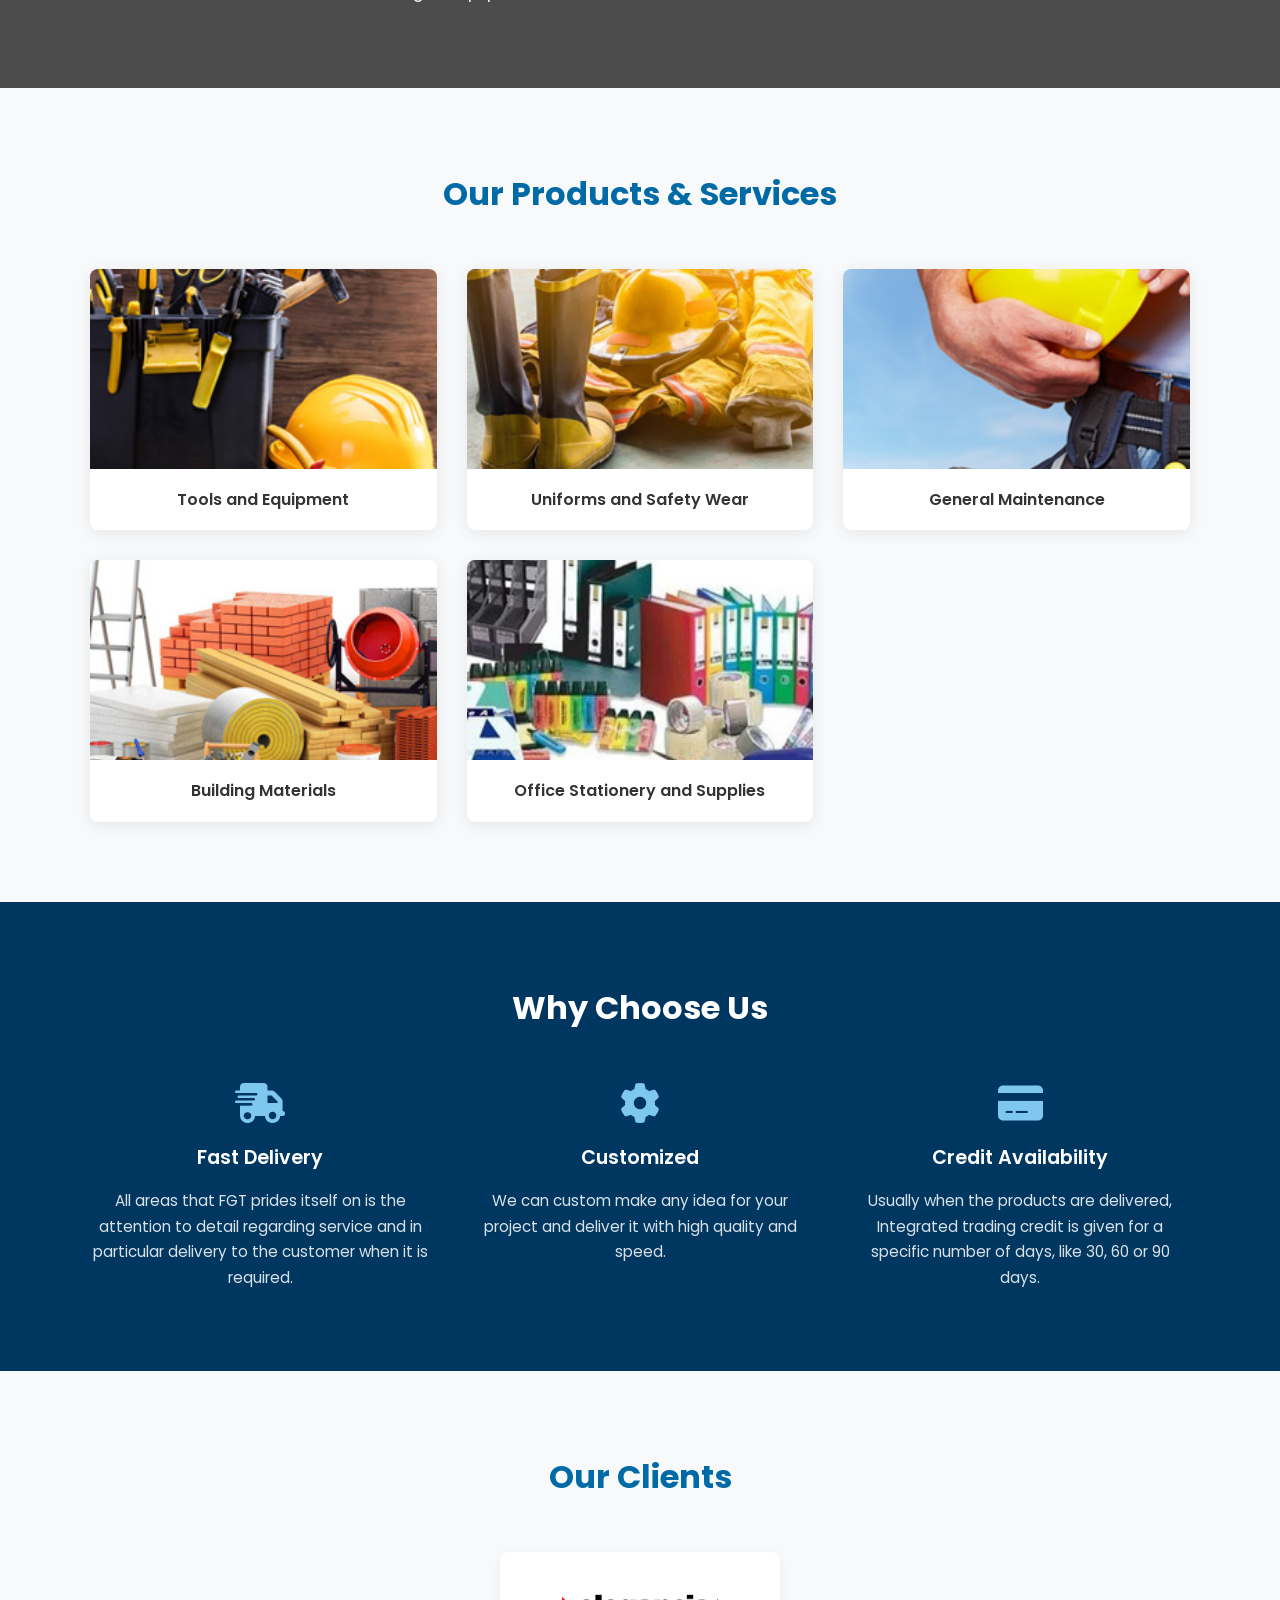
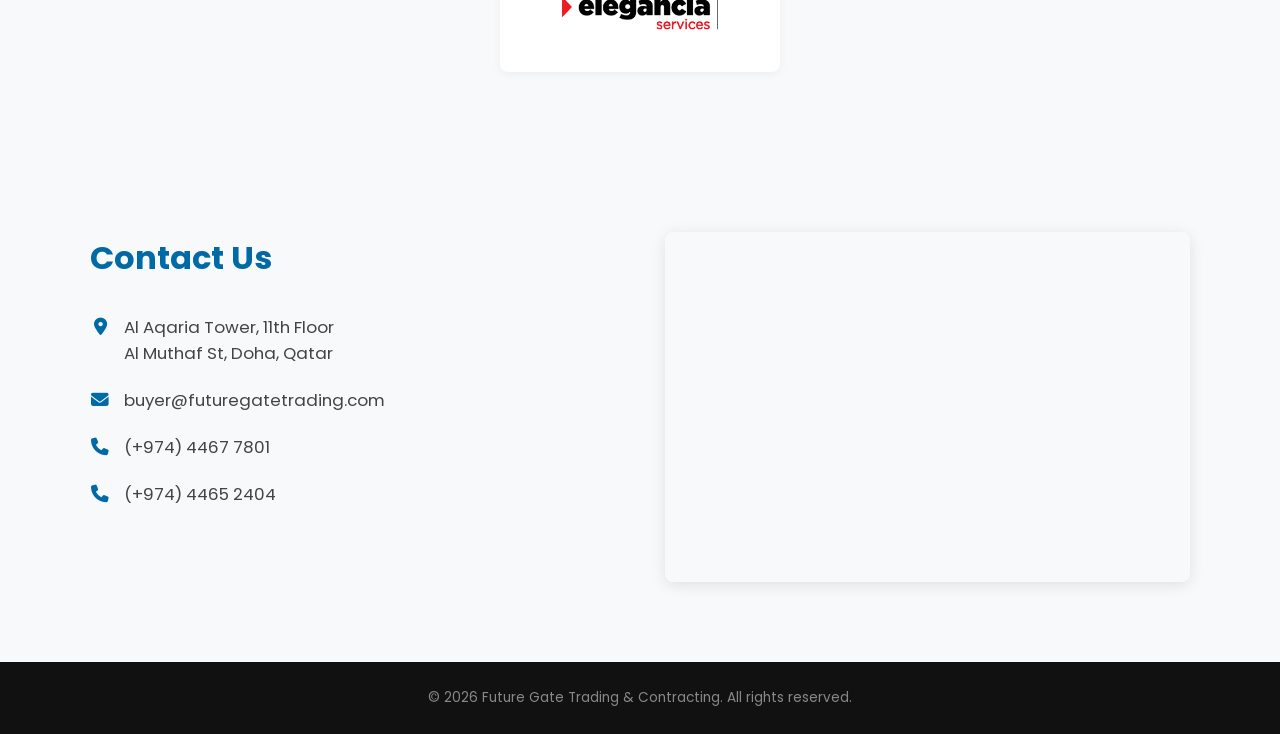
==== commit dea630c1: "fix: Fix client logo slider structure and animation" ====
--- a/index.html
+++ b/index.html
@@ -134,28 +134,22 @@
     <!-- Clients -->
     <section class="clients" id="clients">
         <h2 class="section-title">Our Clients</h2>
-        <div class="clients-slider-wrapper">
-            <button class="clients-arrow clients-prev" aria-label="Previous"><i class="fa-solid fa-chevron-left"></i></button>
-            <div class="clients-slider" id="clientsSlider">
-                <div class="clients-track" id="clientsTrack">
-                    <div class="client-logo"><img src="images/boeinglogof.jpg" alt="Boeing"></div>
-                    <div class="client-logo"><img src="images/image-16.png" alt="Client"></div>
-                    <div class="client-logo"><img src="images/image-17-300x110.png" alt="Client"></div>
-                    <div class="client-logo"><img src="images/image-19-e1666689209390.png" alt="Client"></div>
-                    <div class="client-logo"><img src="images/image-15-e1666689225768.png" alt="Client"></div>
-                    <div class="client-logo"><img src="images/awqaflogo.jpg" alt="Awqaf"></div>
-                    <div class="client-logo"><img src="images/lumatronlogo.jpg" alt="Lumatron"></div>
-                    <div class="client-logo"><img src="images/uniquelogo.png" alt="Unique"></div>
-                    <div class="client-logo"><img src="images/plclogo.png" alt="PLC"></div>
-                    <div class="client-logo"><img src="images/lacigallelogo.png" alt="La Cigalle"></div>
-                    <div class="client-logo"><img src="images/nexuslogo.png" alt="Nexus"></div>
-                    <div class="client-logo"><img src="images/arabteclogo.png" alt="Arabtec"></div>
-                    <div class="client-logo"><img src="images/aljaberlogo.png" alt="AlJaber"></div>
-                    <div class="client-logo"><img src="images/qflogo.png" alt="Qatar Foundation"></div>
-                    <div class="client-logo"><img src="images/globallogo.png" alt="Global"></div>
-                </div>
-            </div>
-            <button class="clients-arrow clients-next" aria-label="Next"><i class="fa-solid fa-chevron-right"></i></button>
+        <div class="clients-slider">
+            <div class="client-logo"><img src="images/boeinglogof.jpg" alt="Boeing"></div>
+            <div class="client-logo"><img src="images/image-16.png" alt="Client"></div>
+            <div class="client-logo"><img src="images/image-17-300x110.png" alt="Client"></div>
+            <div class="client-logo"><img src="images/image-19-e1666689209390.png" alt="Client"></div>
+            <div class="client-logo"><img src="images/image-15-e1666689225768.png" alt="Client"></div>
+            <div class="client-logo"><img src="images/awqaflogo.jpg" alt="Awqaf"></div>
+            <div class="client-logo"><img src="images/lumatronlogo.jpg" alt="Lumatron"></div>
+            <div class="client-logo"><img src="images/uniquelogo.png" alt="Unique"></div>
+            <div class="client-logo"><img src="images/plclogo.png" alt="PLC"></div>
+            <div class="client-logo"><img src="images/lacigallelogo.png" alt="La Cigalle"></div>
+            <div class="client-logo"><img src="images/nexuslogo.png" alt="Nexus"></div>
+            <div class="client-logo"><img src="images/arabteclogo.png" alt="Arabtec"></div>
+            <div class="client-logo"><img src="images/aljaberlogo.png" alt="AlJaber"></div>
+            <div class="client-logo"><img src="images/qflogo.png" alt="Qatar Foundation"></div>
+            <div class="client-logo"><img src="images/globallogo.png" alt="Global"></div>
         </div>
     </section>
 
--- a/styles.css
+++ b/styles.css
@@ -60,7 +60,7 @@
 }
 
 .nav-logo img {
-    height: 50px;
+    height: 70px;
     width: auto;
 }
 
@@ -386,71 +386,44 @@
    ============================================= */
 .clients {
     padding: 80px 30px;
-    background: #fff;
-}
-
-.clients-slider-wrapper {
-    max-width: 1000px;
+    background: #f8f9fa;
+}
+
+.clients-slider {
+    max-width: 300px;
     margin: 0 auto;
-    position: relative;
-    display: flex;
+    display: flex;
+    flex-direction: column;
     align-items: center;
-    gap: 15px;
-}
-
-.clients-slider {
-    overflow: hidden;
-    flex: 1;
-}
-
-.clients-track {
-    display: flex;
-    gap: 25px;
-    transition: transform 0.5s ease;
 }
 
 .client-logo {
-    flex: 0 0 160px;
-    display: flex;
+    display: none;
     align-items: center;
     justify-content: center;
-    padding: 15px;
-    background: #f9f9f9;
-    border-radius: 6px;
-    height: 90px;
+    padding: 25px 40px;
+    background: #fff;
+    border-radius: 8px;
+    width: 280px;
+    height: 120px;
+    box-shadow: 0 2px 10px rgba(0, 0, 0, 0.05);
+}
+
+.client-logo.visible {
+    display: flex;
+    animation: clientFade 0.6s ease;
 }
 
 .client-logo img {
-    max-height: 55px;
-    max-width: 130px;
+    max-height: 70px;
+    max-width: 200px;
     width: auto;
     object-fit: contain;
-    filter: grayscale(30%);
-    transition: filter 0.3s;
-}
-
-.client-logo:hover img {
-    filter: grayscale(0%);
-}
-
-.clients-arrow {
-    background: #006AA6;
-    border: none;
-    color: #fff;
-    width: 40px;
-    height: 40px;
-    border-radius: 50%;
-    cursor: pointer;
-    display: flex;
-    align-items: center;
-    justify-content: center;
-    font-size: 0.9rem;
-    flex-shrink: 0;
-    transition: background 0.3s;
-}
-
-.clients-arrow:hover {
-    background: #005080;
+}
+
+@keyframes clientFade {
+    from { opacity: 0; transform: translateY(10px); }
+    to { opacity: 1; transform: translateY(0); }
 }
 
 /* =============================================
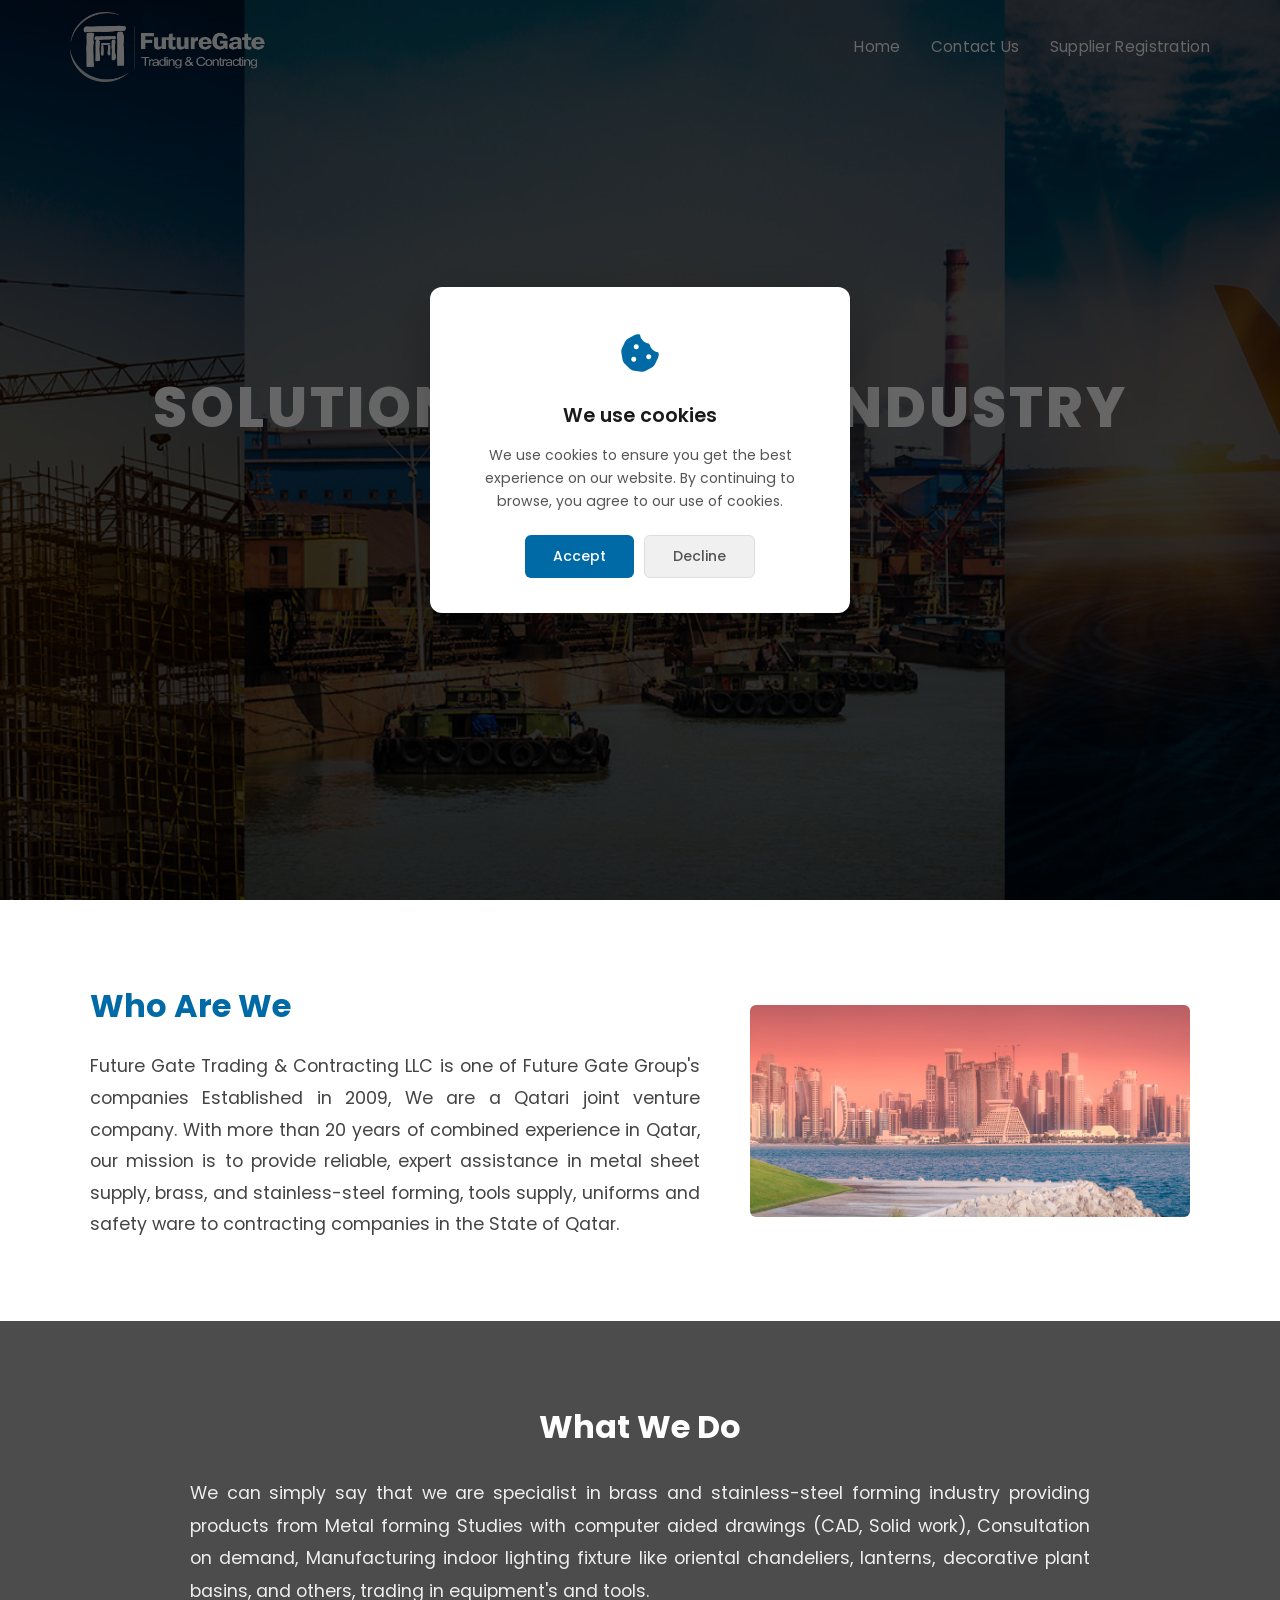
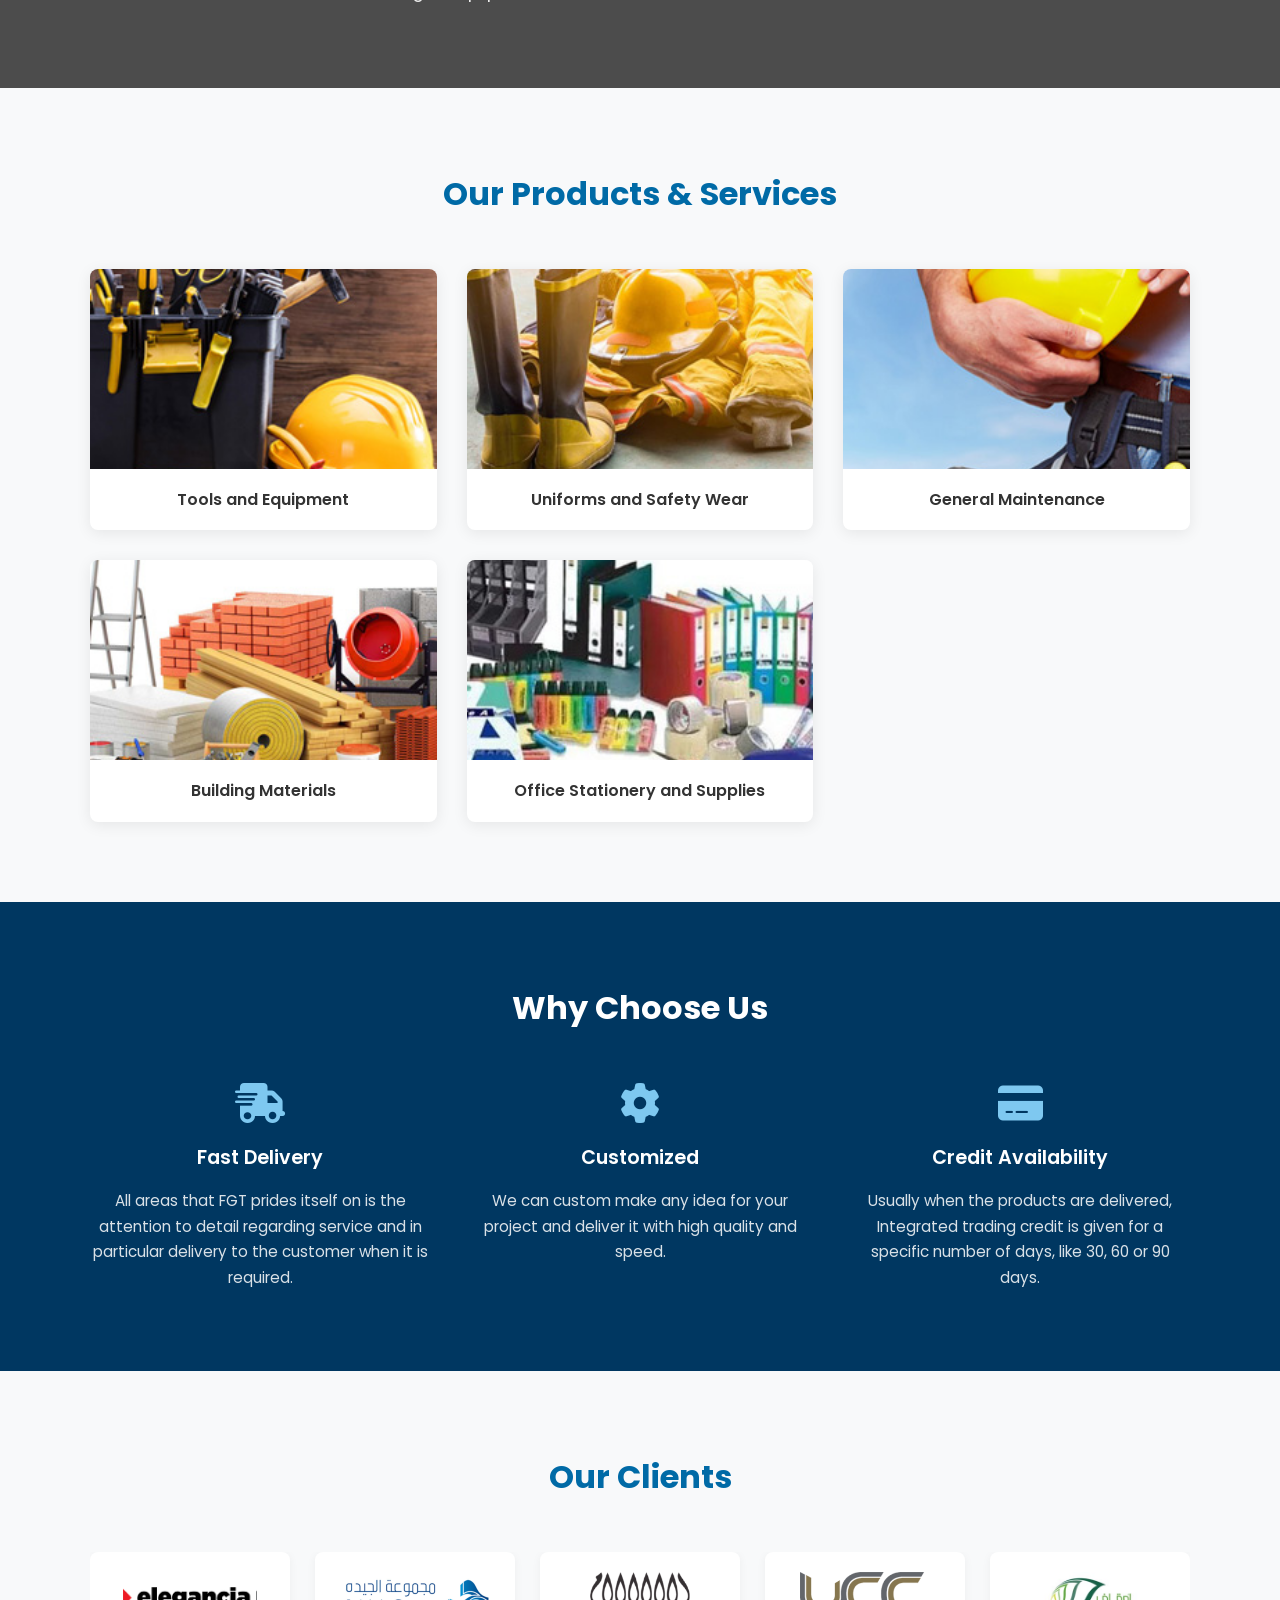
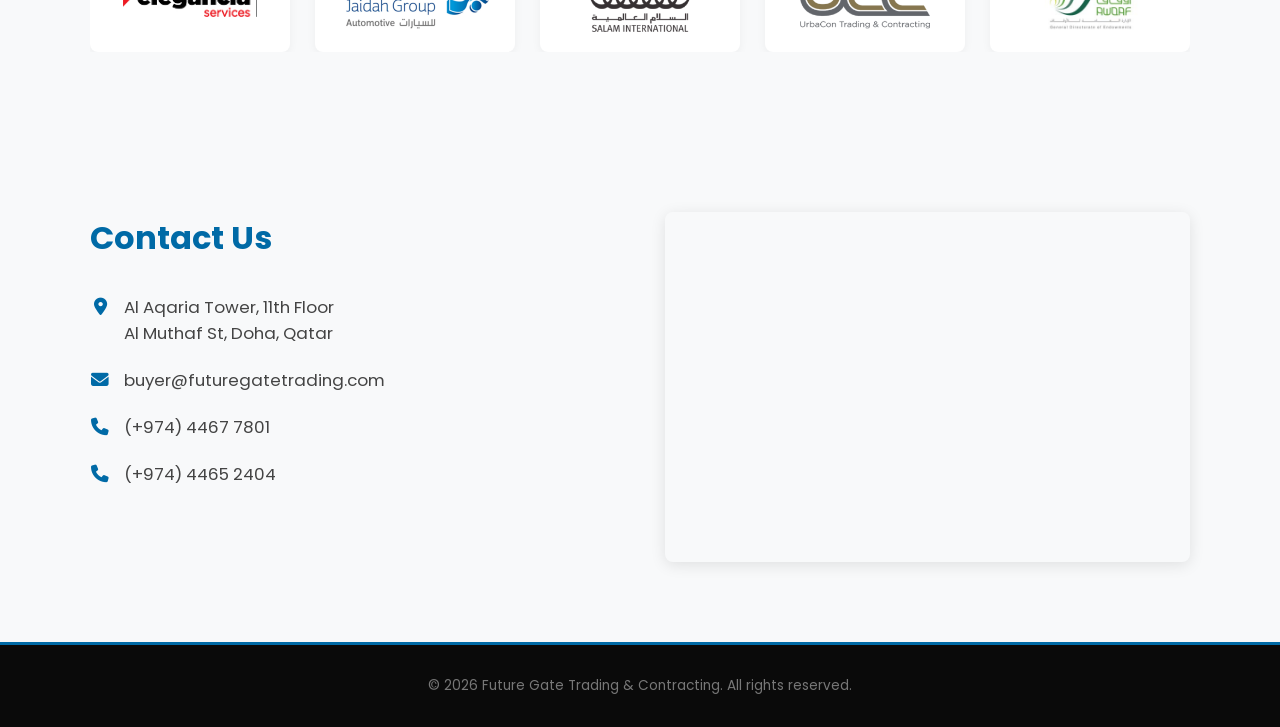
==== commit 75955265: "fix: Horizontal client slider (5 at a time) and darker footer - Clients slide right to left, 5 visib" ====
--- a/index.html
+++ b/index.html
@@ -134,22 +134,24 @@
     <!-- Clients -->
     <section class="clients" id="clients">
         <h2 class="section-title">Our Clients</h2>
-        <div class="clients-slider">
-            <div class="client-logo"><img src="images/boeinglogof.jpg" alt="Boeing"></div>
-            <div class="client-logo"><img src="images/image-16.png" alt="Client"></div>
-            <div class="client-logo"><img src="images/image-17-300x110.png" alt="Client"></div>
-            <div class="client-logo"><img src="images/image-19-e1666689209390.png" alt="Client"></div>
-            <div class="client-logo"><img src="images/image-15-e1666689225768.png" alt="Client"></div>
-            <div class="client-logo"><img src="images/awqaflogo.jpg" alt="Awqaf"></div>
-            <div class="client-logo"><img src="images/lumatronlogo.jpg" alt="Lumatron"></div>
-            <div class="client-logo"><img src="images/uniquelogo.png" alt="Unique"></div>
-            <div class="client-logo"><img src="images/plclogo.png" alt="PLC"></div>
-            <div class="client-logo"><img src="images/lacigallelogo.png" alt="La Cigalle"></div>
-            <div class="client-logo"><img src="images/nexuslogo.png" alt="Nexus"></div>
-            <div class="client-logo"><img src="images/arabteclogo.png" alt="Arabtec"></div>
-            <div class="client-logo"><img src="images/aljaberlogo.png" alt="AlJaber"></div>
-            <div class="client-logo"><img src="images/qflogo.png" alt="Qatar Foundation"></div>
-            <div class="client-logo"><img src="images/globallogo.png" alt="Global"></div>
+        <div class="clients-viewport">
+            <div class="clients-track" id="clientsTrack">
+                <div class="client-logo"><img src="images/boeinglogof.jpg" alt="Boeing"></div>
+                <div class="client-logo"><img src="images/image-16.png" alt="Client"></div>
+                <div class="client-logo"><img src="images/image-17-300x110.png" alt="Client"></div>
+                <div class="client-logo"><img src="images/image-19-e1666689209390.png" alt="Client"></div>
+                <div class="client-logo"><img src="images/image-15-e1666689225768.png" alt="Client"></div>
+                <div class="client-logo"><img src="images/awqaflogo.jpg" alt="Awqaf"></div>
+                <div class="client-logo"><img src="images/lumatronlogo.jpg" alt="Lumatron"></div>
+                <div class="client-logo"><img src="images/uniquelogo.png" alt="Unique"></div>
+                <div class="client-logo"><img src="images/plclogo.png" alt="PLC"></div>
+                <div class="client-logo"><img src="images/lacigallelogo.png" alt="La Cigalle"></div>
+                <div class="client-logo"><img src="images/nexuslogo.png" alt="Nexus"></div>
+                <div class="client-logo"><img src="images/arabteclogo.png" alt="Arabtec"></div>
+                <div class="client-logo"><img src="images/aljaberlogo.png" alt="AlJaber"></div>
+                <div class="client-logo"><img src="images/qflogo.png" alt="Qatar Foundation"></div>
+                <div class="client-logo"><img src="images/globallogo.png" alt="Global"></div>
+            </div>
         </div>
     </section>
 
--- a/styles.css
+++ b/styles.css
@@ -389,41 +389,35 @@
     background: #f8f9fa;
 }
 
-.clients-slider {
-    max-width: 300px;
+.clients-viewport {
+    max-width: 1100px;
     margin: 0 auto;
-    display: flex;
-    flex-direction: column;
-    align-items: center;
+    overflow: hidden;
+}
+
+.clients-track {
+    display: flex;
+    gap: 25px;
+    transition: transform 0.6s ease;
 }
 
 .client-logo {
-    display: none;
+    flex: 0 0 calc((100% - 100px) / 5);
+    display: flex;
     align-items: center;
     justify-content: center;
-    padding: 25px 40px;
+    padding: 20px 25px;
     background: #fff;
     border-radius: 8px;
-    width: 280px;
-    height: 120px;
+    height: 100px;
     box-shadow: 0 2px 10px rgba(0, 0, 0, 0.05);
 }
 
-.client-logo.visible {
-    display: flex;
-    animation: clientFade 0.6s ease;
-}
-
 .client-logo img {
-    max-height: 70px;
-    max-width: 200px;
+    max-height: 60px;
+    max-width: 150px;
     width: auto;
     object-fit: contain;
-}
-
-@keyframes clientFade {
-    from { opacity: 0; transform: translateY(10px); }
-    to { opacity: 1; transform: translateY(0); }
 }
 
 /* =============================================
@@ -484,13 +478,14 @@
    Footer
    ============================================= */
 .footer {
-    background: #111;
-    padding: 25px 30px;
-    text-align: center;
+    background: #0a0a0a;
+    padding: 30px 30px;
+    text-align: center;
+    border-top: 3px solid #006AA6;
 }
 
 .footer p {
-    color: #888;
+    color: #777;
     font-size: 0.85rem;
 }
 
